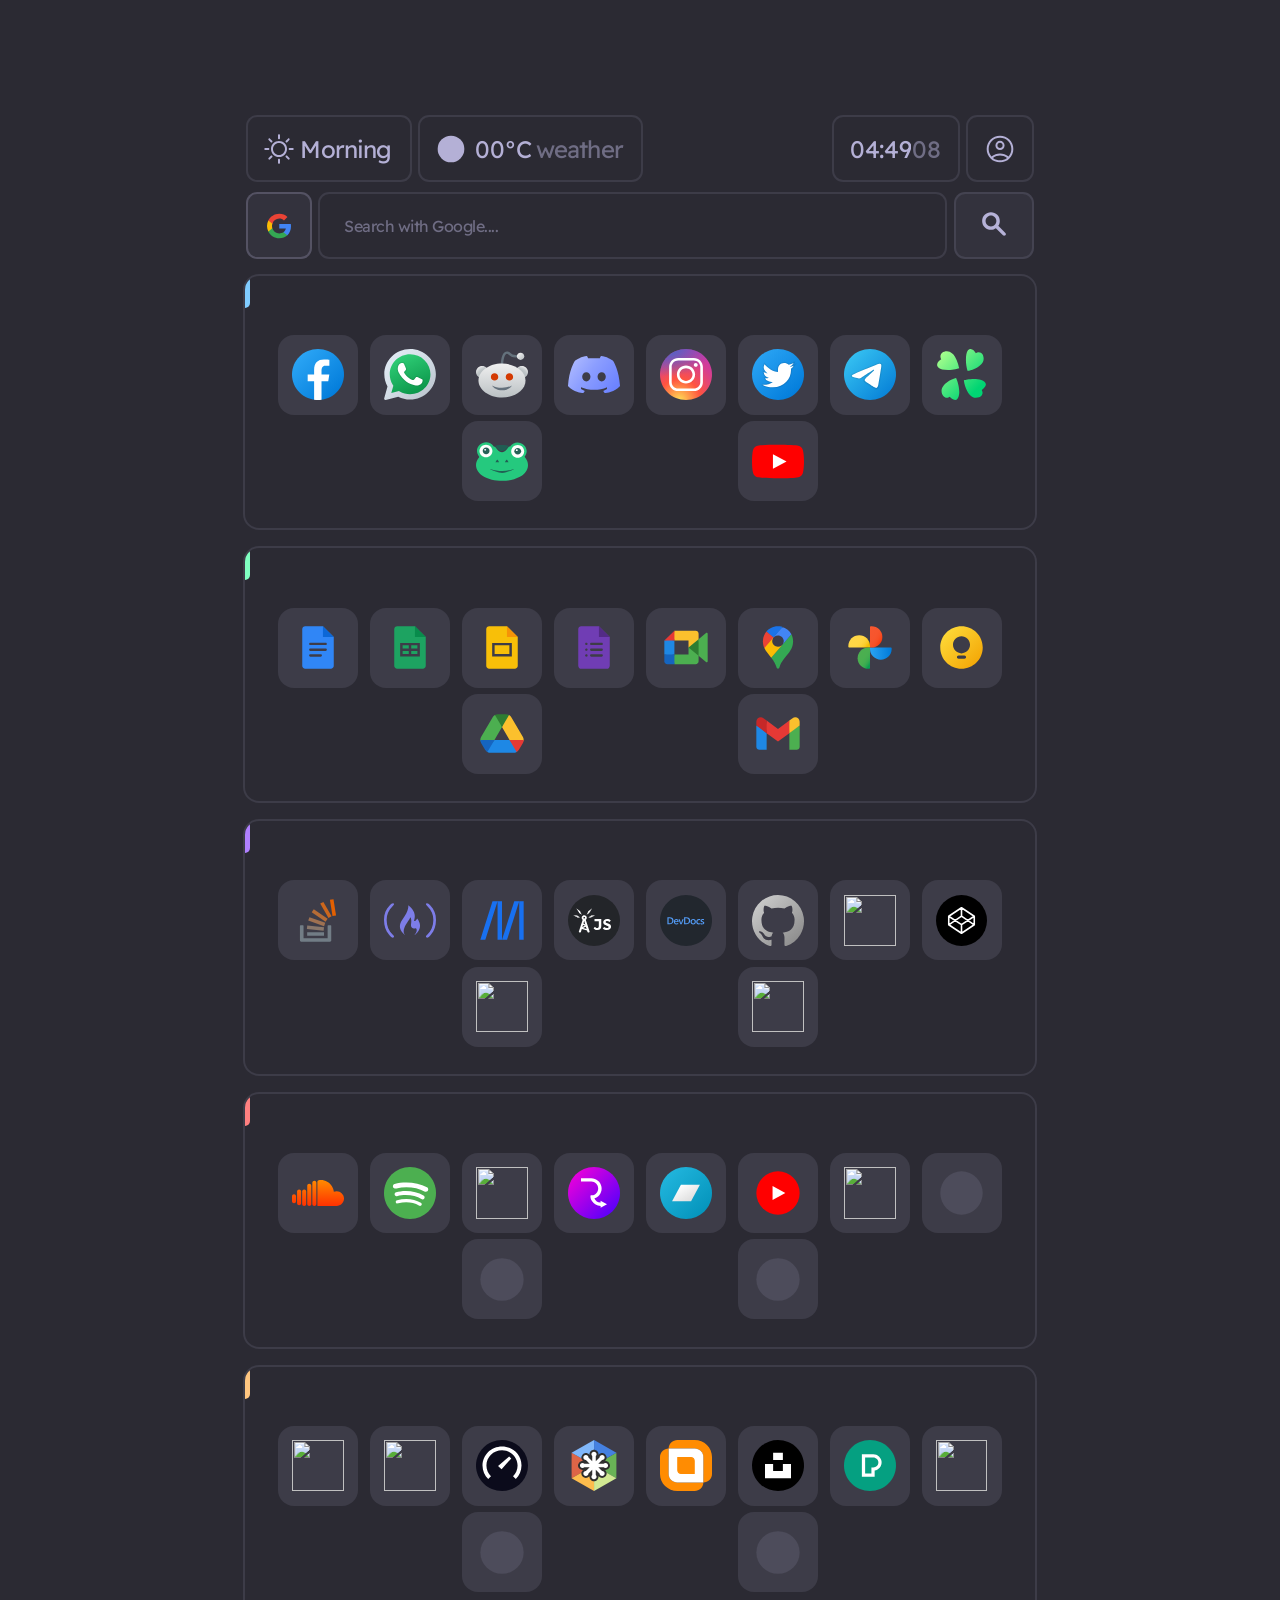
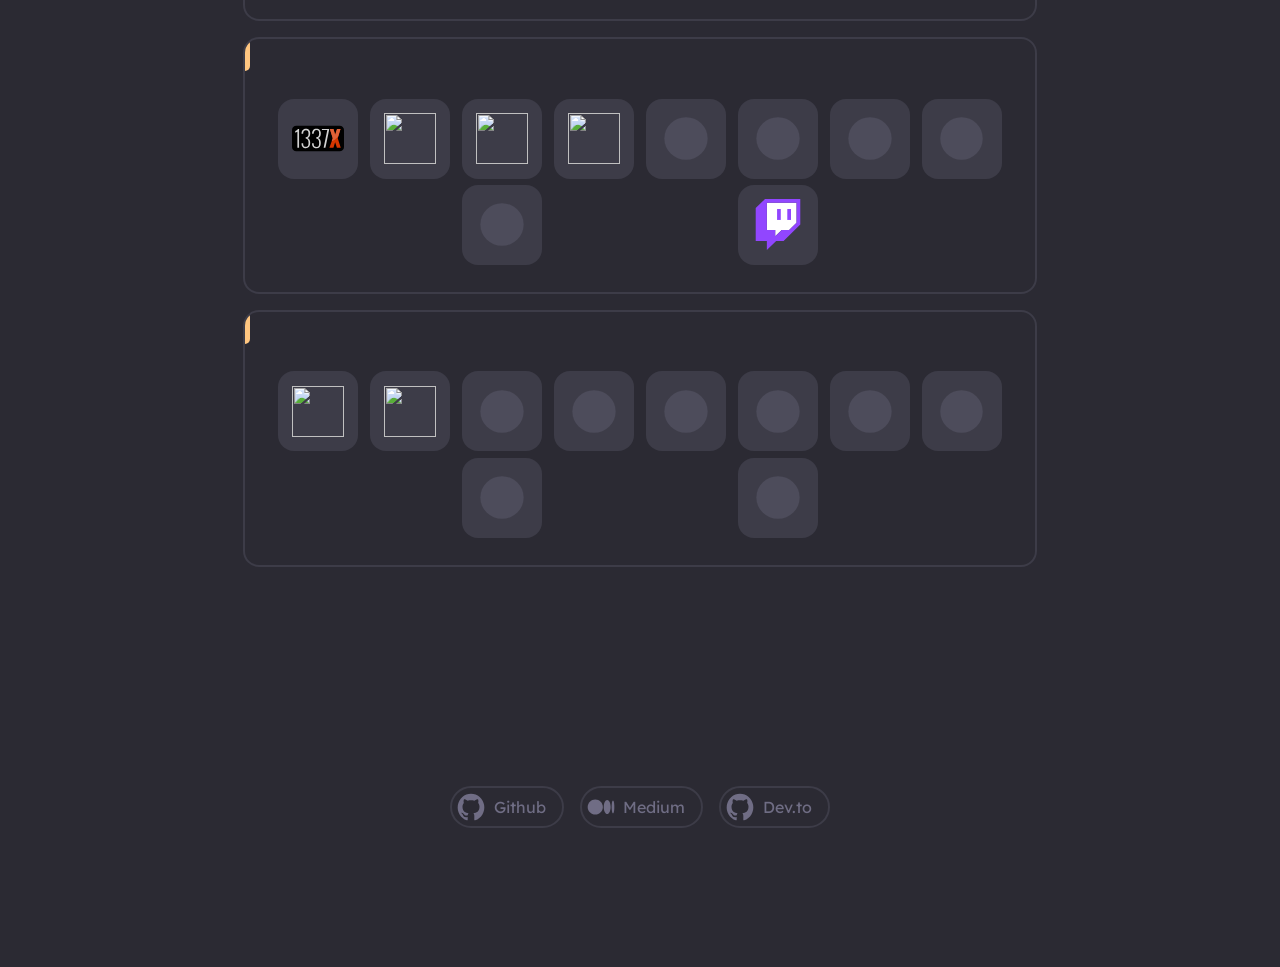
==== index.html @ 7860bdd7 "First commit" ====
<!DOCTYPE html>
<html>
<head>
    <title>New Tab</title>
    <meta charset='utf-8'>
    <meta http-equiv='X-UA-Compatible' content='IE=edge'>
    <meta name='viewport' content='width=device-width, initial-scale=1'>
    <meta name="description" content="FireCandy!">
    <meta name="author" content="content">

    <!-- <link rel="icon" href="/favicon.ico"> -->
    <!-- <link rel="apple-touch-icon" href="/apple-touch-icon.png"> -->
    <link rel="icon" href="./assets/favicon/Favicon.svg" type="image/svg+xml">
    <link rel='stylesheet' type='text/css' media='screen' href='./css/main.css'>

    <script type="text/javascript" src="./database/chips.js" defer></script>
    <script type="text/javascript" src="./database/shortcuts.js" defer></script>

    <script type="text/javascript" src="./js/main.js" defer></script>
    <script type="text/javascript" src="./js/news.js" defer></script>
    
    <style></style>

</head>
<body id="body">
    <main id="main">
        <!-- <header id="newsHeader">
            <div class="news-marquee-cont">
                <div class="hdline">Lorem ipsum dolor, sit amet consectetur adipisicing elit. Ipsam earum molestias nostrum sapiente temporibus quam incidunt assumenda odio minima voluptatem, repellendus modi hic dolor, deserunt mollitia aspernatur iste, nobis doloremque.</div>
                <div class="hdline">Faggot</div>
                <div class="hdline">Kill</div>
                <div class="hdline">Gook</div>
                <div class="hdline">Rule34</div>
            </div>
            
        </header> -->
        <!-- <header id="header">
            <div class="chip-main" id="chipMain">
                <div class="tv-logo">
                    <img src="./assets/svg/ui/YouTube_TV.svg" alt="">
                </div>
                <div class="chip-cont" id="chipCont">
                    
                </div>
                <div class="chip-nxt" id="button-nxt">
                    <img src="./assets/svg/ui/arrow_right.svg" alt="">
                </div>
            </div>
            <div class="theme">1</div>
        </header> -->

        <section class="main">
            <div class="home-cont">
                <div class="widget-cont">
                    <a class="greetings-widget">
                        <img id="greet-icon" src="">
                        <span id="greet"></span>
                    </a>
                    <a class="weather-widget" href="https://openweathermap.org/">
                        <img id="weatherIcon" src="./assets/svg/ui/default_weather.svg">
                        <span id="temp">00°C</span>
                        <span id="weather">weather</span>
                    </a>
                        <!-- <div class="wea-window">
                            <div class="wea-window-main">
                                <img id="weatherIcon" src="./assets/svg/ui/default_weather.svg">
                                <span id="temp">00°C</span>
                                <span id="weather">weather</span>
                            </div>
                        </div> -->
                        
                    <a class="clock-widget">
                        <span id="hours"></span>
                        <span id="seconds"></span>
                    </a>
                    <div id="profile" class="profile">
                        <img src="./assets/svg/ui/profile.svg" alt="">
                    </div>
                </div>
                <div class="searchbar-cont">
                    <a class="engine" href="https://www.google.com/">
                        <img src="./assets/svg/ui/Google.svg" alt="">
                    </a>
                    
                        <form id="search-form" action="https://www.google.com/search" method="get">
                            <div class="search-form-cont">
                                <input id="bar" type="text" name="q" placeholder="Search with Google....">
                            </div>
                            <button class="search-btn" type="submit">
                                <img src="./assets/svg/ui/Search.svg" alt="">
                            </button>
                        </form>
                </div>

                
                <div class="shortcuts-main" draggable="true">
                    <div class="accent blue-acc"></div>
                    
                    
                    <div class="shortcut-cont">
                        <a class="shortcut socialLink" href="" draggable="true">
                            <!-- <div class="badge"></div> -->
                            <img class="social" src="">
                        </a>
                        <!-- <span class="shortcut-tooltip">Facebook</span> -->
                            <div class="custom-menu-cont">
                                <a href="https://www.facebook.com/">
                                    New Tab
                                </a>
                                <a href="https://www.facebook.com/">
                                    New Window
                                </a>
                                <a href="https://www.facebook.com/Plo.pote">
                                    Retardposting
                                </a>
                            </div>
                        <a class="shortcut socialLink" href="" draggable="true">
                            <img class="social" src="">
                        </a>
                        <a class="shortcut socialLink" href="" draggable="true">
                            <img class="social" src="">
                        </a>
                        <a class="shortcut socialLink" href="" draggable="true">
                            <img class="social" src="">
                        </a>
                        <a class="shortcut socialLink" href="" draggable="true">
                            <img class="social" src="">
                        </a>
                        <a class="shortcut socialLink" href="" draggable="true">
                            <img class="social" src="">
                        </a>
                        <a class="shortcut socialLink" href="" draggable="true">
                            <img class="social" src="">
                        </a>
                        <a class="shortcut socialLink" href="" draggable="true">
                            <img class="social" src="">
                        </a>
                        <a class="shortcut socialLink" href="" draggable="true">
                            <img class="social" src="">
                        </a>
                        <a class="shortcut socialLink" href="" draggable="true">
                            <!-- <div class="badge"></div> -->
                            <img class="social" src="">
                        </a>
                    </div>
                </div>

                <div class="shortcuts-main" draggable="true">
                    <div class="accent green-acc"></div>
                    <div class="shortcut-cont">
                        <a class="shortcut googleLink" href="">
                            <img class="google" src="">
                        </a>
                        <a class="shortcut googleLink" href="">
                            <img class="google" src="">
                        </a>
                        <a class="shortcut googleLink" href="">
                            <img class="google" src="">
                        </a>
                        <a class="shortcut googleLink" href="">
                            <img class="google" src="">
                        </a>
                        <a class="shortcut googleLink" href="">
                            <img class="google" src="">
                        </a>
                        <a class="shortcut googleLink" href="">
                            <img class="google" src="">
                        </a>
                        <a class="shortcut googleLink" href="">
                            <img class="google" src="">
                        </a>
                        <a class="shortcut googleLink" href="">
                            <img class="google" src="">
                        </a>
                        <a class="shortcut googleLink" href="">
                            <img class="google" src="">
                        </a>
                        <a class="shortcut googleLink" href="">
                            <img class="google" src="">
                        </a>
                    </div>
                </div>

                <div class="shortcuts-main" draggable="true">
                    <div class="accent purple-acc"></div>
                    <div class="shortcut-cont">
                        <a class="shortcut codeLink" href="">
                            <img class="code" src="">
                        </a>
                        <a class="shortcut codeLink" href="">
                            <img class="code" src="">
                        </a>
                        <a class="shortcut codeLink" href="">
                            <img class="code" src="">
                        </a>
                        <a class="shortcut codeLink" href="">
                            <img class="code" src="">
                        </a>
                        <a class="shortcut codeLink" href="">
                            <img class="code" src="">
                        </a>
                        <a class="shortcut codeLink" href="">
                            <img class="code" src="">
                        </a>
                        <a class="shortcut codeLink" href="">
                            <img class="code" src="">
                        </a>
                        <a class="shortcut codeLink" href="">
                            <img class="code" src="">
                        </a>
                        <a class="shortcut codeLink" href="">
                            <img class="code" src="">
                        </a>
                        <a class="shortcut codeLink" href="">
                            <img class="code" src="">
                        </a>
                    </div>
                </div>

                <div class="shortcuts-main" draggable="true">
                    <div class="accent red-acc"></div>
                    <div class="shortcut-cont">
                        <a class="shortcut musicLink" href="">
                            <img class="music" src="">
                        </a>
                        <a class="shortcut musicLink" href="">
                            <img class="music" src="">
                        </a>
                        <a class="shortcut musicLink" href="">
                            <img class="music" src="">
                        </a>
                        <a class="shortcut musicLink" href="">
                            <img class="music" src="">
                        </a>
                        <a class="shortcut musicLink" href="">
                            <img class="music" src="">
                        </a>
                        <a class="shortcut musicLink" href="">
                            <img class="music" src="">
                        </a>
                        <a class="shortcut musicLink" href="">
                            <img class="music" src="">
                        </a>
                        <a class="shortcut musicLink" href="">
                            <img class="music" src="">
                        </a>
                        <a class="shortcut musicLink" href="">
                            <img class="music" src="">
                        </a>
                        <a class="shortcut musicLink" href="">
                            <img class="music" src="">
                        </a>
                    </div>
                </div>

                

                

                <div class="shortcuts-main" draggable="true">
                    <div class="accent orange-acc"></div>
                    <div class="shortcut-cont">
                        <a class="shortcut utilLink" href="">
                            <img class="util" src="">
                        </a>
                        <a class="shortcut utilLink" href="">
                            <img class="util" src="">
                        </a>
                        <a class="shortcut utilLink" href="">
                            <img class="util" src="">
                        </a>
                        <a class="shortcut utilLink" href="">
                            <img class="util" src="">
                        </a>
                        <a class="shortcut utilLink" href="">
                            <img class="util" src="">
                        </a>
                        <a class="shortcut utilLink" href="">
                            <img class="util" src="">
                        </a>
                        <a class="shortcut utilLink" href="">
                            <img class="util" src="">
                        </a>
                        <a class="shortcut utilLink" href="">
                            <img class="util" src="">
                        </a>
                        <a class="shortcut utilLink" href="">
                            <img class="util" src="">
                        </a>
                        <a class="shortcut utilLink" href="">
                            <img class="util" src="">
                        </a>
                    </div>
                </div>

                <div class="shortcuts-main" draggable="true">
                    <div class="accent orange-acc"></div>
                    <div class="shortcut-cont">
                        <a class="shortcut funLink" href="">
                            <img class="fun" src="">
                        </a>
                        <a class="shortcut funLink" href="">
                            <img class="fun" src="">
                        </a>
                        <a class="shortcut funLink" href="">
                            <img class="fun" src="">
                        </a>
                        <a class="shortcut funLink" href="">
                            <img class="fun" src="">
                        </a>
                        <a class="shortcut funLink" href="">
                            <img class="fun" src="">
                        </a>
                        <a class="shortcut funLink" href="">
                            <img class="fun" src="">
                        </a>
                        <a class="shortcut funLink" href="">
                            <img class="fun" src="">
                        </a>
                        <a class="shortcut funLink" href="">
                            <img class="fun" src="">
                        </a>
                        <a class="shortcut funLink" href="">
                            <img class="fun" src="">
                        </a>
                        <a class="shortcut funLink" href="">
                            <img class="fun" src="">
                        </a>
                    </div>
                </div>

                <div class="shortcuts-main" draggable="true">
                    <div class="accent orange-acc"></div>
                    <div class="shortcut-cont">
                        <a class="shortcut shopLink" href="">
                            <img class="shop" src="">
                        </a>
                        <a class="shortcut shopLink" href="">
                            <img class="shop" src="">
                        </a>
                        <a class="shortcut shopLink" href="">
                            <img class="shop" src="">
                        </a>
                        <a class="shortcut shopLink" href="">
                            <img class="shop" src="">
                        </a>
                        <a class="shortcut shopLink" href="">
                            <img class="shop" src="">
                        </a>
                        <a class="shortcut shopLink" href="">
                            <img class="shop" src="">
                        </a>
                        <a class="shortcut shopLink" href="">
                            <img class="shop" src="">
                        </a>
                        <a class="shortcut shopLink" href="">
                            <img class="shop" src="">
                        </a>
                        <a class="shortcut shopLink" href="">
                            <img class="shop" src="">
                        </a>
                        <a class="shortcut shopLink" href="">
                            <img class="shop" src="">
                        </a>
                    </div>
                </div>
            </div>
        </section>

        <footer>
            <div class="link-cont">
                <a class="links">
                    <img src="./assets/svg/ui/Github.svg">
                    Github
                </a>
                <a class="links">
                    <img src="./assets/svg/ui/Medium.svg">
                    Medium
                </a>
                <a class="links">
                    <img src="./assets/svg/ui/Github.svg">
                    Dev.to
                </a>
            </div>
            
        </footer>
    </main>
</body>
</html>
---- css/main.css ----
@font-face{
    font-family: "Readex Pro";
    src: url("/assets/fonts/ReadexPro-VariableFont_wght.ttf") format("truetype");
}
@font-face{
    font-family: "Readex Pro";
    src: url("/assets/fonts/static/ReadexPro-ExtraLight.ttf") format("truetype");
    font-weight: 200;
}
@font-face{
    font-family: "Readex Pro";
    src: url("/assets/fonts/static/ReadexPro-Light.ttf") format("truetype");
    font-weight: 300;
}
@font-face{
    font-family: "Readex Pro";
    src: url("/assets/fonts/static/ReadexPro-Regular.ttf") format("truetype");
    font-weight: 400;
}
@font-face{
    font-family: "Readex Pro";
    src: url("/assets/fonts/static/ReadexPro-Medium.ttf") format("truetype");
    font-weight: 500;
}
@font-face{
    font-family: "Readex Pro";
    src: url("/assets/fonts/static/ReadexPro-SemiBold.ttf") format("truetype");
    font-weight: 600;
}
@font-face{
    font-family: "Readex Pro";
    src: url("/assets/fonts/static/ReadexPro-Bold.ttf") format("truetype");
    font-weight: bold;
}

:root{
    /*--------vanilla-firefox-dark----------*/
    --layer-1: rgba(215, 210, 255, .8);
    --layer-2: rgba(215, 210, 255, .4);
    --layer-3: rgba(215, 210, 255, .2);
    --layer-4: rgba(215, 210, 255, .1);
    --layer-5: rgba(215, 210, 255, .05);
    --bg-main: rgb(43, 42, 51);
    --bg-darker: rgb(28, 27, 34);

    /*--------vanilla-firefox-light---------*/
    /* --layer-1: hsla(247, 5%, 25%, 0.8);
    --layer-2: hsla(247, 5%, 25%, 0.4);
    --layer-3: hsla(247, 5%, 25%, 0.2);
    --layer-4: hsla(247, 5%, 25%, 0.1);
    --layer-5: hsla(247, 5%, 25%, 0.05);
    --bg-main: rgb(201, 201, 201);
    --bg-darker: rgb(28, 27, 34); */
}

svg {
    fill: var(--layer-1);
}

html{
    scroll-behavior: smooth;
    background-color: var(--bg-main);
}

*{
    margin: 0; padding: 0;
    font-size: 1em;
    box-sizing: border-box;
    text-decoration: none;
    font-family: 'Readex Pro';
    font-weight: 400;
    font-size: 16px;
    color: var(--layer-1);
    /*FireFox*/
    scrollbar-width: none;
    /*IE10+*/
    -ms-overflow-style: -ms-autohiding-scrollbar;
}
    *::-webkit-scrollbar {
            /*Chrome, Safari, Edge*/
            display: none;
    }
img{
    width: 32px; height: 32px;
}

body{
    background-color: var(--bg-main);
}

    header{
        width: 100%; height: auto;
        display: flex;
        flex-direction: row;
        align-items: center;
        justify-content: center;
        position: fixed;
    }
        /* #header{
            display: none;
        } */
        #newsHeader{
            display: block;
            height: 4em;
            
        }
            .news-marquee-cont{
                padding: .5em;
                display: flex;
                flex-direction: row;
                align-items: center;
                overflow-x: scroll;
                overflow-y: hidden;
                white-space: nowrap;
                height: 100%;
                width: 100%;
            }      
                .hdline{
                    display: inline-block;
                    padding: .5em;
                    margin: .2em;
                    background-color: var(--layer-5);
                    border-radius: .4em;
                    font-size: 14px;
                    font-weight: 300;
                    border: 1px solid var(--layer-3);
                }      
        
        .chip-main{
            display: flex;
            flex-direction: row;
            align-items: center;
            width: 62%; height: 5em;
            border: 1px solid var(--layer-3);
            border-top: none;
            border-radius: 0 0 1em 1em;
            overflow: hidden;
            background-color: var(--bg-main);
            box-shadow: 0px 5px 10px rgba(0, 0, 0, 0.15);
            padding: .5em;
            position: relative;
        }
        
            .chip-main > *{
                margin: .5em;
            }
            .tv-logo{
                width: 2em; height: 2em;
                display: flex;
                flex-direction: column;
                align-items: center;
                justify-content: center;
                
            }
            .chip-cont{
                width: 90%; height: auto;
                display: flex;
                flex-direction: row;
                align-items: flex-start;
                overflow: hidden;
                overflow-x: auto;
                white-space: nowrap;
                -ms-overflow-style: -ms-autohiding-scrollbar;
                padding: 1em;
                padding-right: 3em;
                transition: .1s;
                border-radius: 1em;
            }
                .chip{
                    background-color: var(--layer-5);
                    border: 1px solid var(--layer-3);
                    padding: .5em;
                    padding-left: 1em;
                    padding-right: 1em;
                    border-radius: 100em;
                    margin-right: .4em;
                    font-family: 'Readex Pro';
                    font-weight: 300;
                }
                    .chip:hover{
                        background-color: var(--layer-3);
                        border: 1px solid var(--layer-2);
                    }

            .chip-nxt{
                width: 2em; height: 2em;
                padding: 1.2em;
                display: flex;
                flex-direction: column;
                align-items: center;
                justify-content: center;
                cursor: pointer;
                position: absolute;
                right: 0; margin-right: 1em;
                background-color: var(--bg-main);
                border-radius: 10em;
                box-shadow: -5px 0px 10px rgba(0, 0, 10, 0.25);
                border: 1px solid var(--layer-3);
                right: 0;
                user-select: none;
            }
    
    footer{
        background-color: var(--bg-main);
        height: 20em;
        display: flex;
        flex-direction: column;
        align-items: center;
        justify-content: center;
    }
        .link-cont{
            display: flex;
            flex-direction: row;
            align-items: center;
            justify-content: center;
        }
            .links{
                margin: .5em;
                padding: .2em;
                padding-right: 1em;
                color: var(--layer-2);
                display: flex;
                flex-direction: row;
                align-items: center;
                justify-content: center;
                border: 2px solid var(--layer-4);
                border-radius: 10em;
                cursor: pointer;
                transition: .1s;
            }
                .links:hover{
                    background-color: var(--layer-4);
                    transform: translate(0, -10%);
                }
                .links img{
                    opacity: 40%;
                    margin-right: .4em;
                }

    .main{
        padding-top: 7em;
        padding-bottom: 4em;
        display: flex;
        flex-direction: column;
        align-items: center;
        justify-content: center;
    }

        .home-cont{
            width: 62%; height: fit-content;
        }

            .widget-cont{
                width: 100%; height: fit-content;
                display: flex;
                flex-direction: row;
                align-items: center;
                flex-wrap: wrap;
            }
            .widget-cont > *{
                margin: .2em;
            }
            .widget-cont > *:hover{
                background-color: var(--layer-4);
                border: 2px solid var(--layer-3);
            }
            
                .greetings-widget{
                    height: 4.2em;
                    border-radius: .7em;
                    border: 2px solid var(--layer-4);
                    display: flex;
                    flex-direction: row;
                    align-items: center;
                    justify-content: center;
                    padding: 1em; padding-left: .8em;
                    cursor: pointer;
                    font-weight: 400;
                    user-select: none;
                    background-color: var(--bg-main);
                }
                    .greetings-widget > *{
                        margin: .1em;
                    }
                    #greet-icon{
                        margin-right: .2em;
                    }
                    #greet{
                        font-size: 24px;
                        letter-spacing: -0.035em;
                    }
                .weather-widget{
                    width: fit-content; height: 4.2em;
                    border-radius: .7em;
                    border: 2px solid var(--layer-4);
                    display: flex;
                    flex-direction: row;
                    align-items: center;
                    justify-content: center;
                    padding: 1em; padding-left: .8em;
                    cursor: pointer;
                    user-select: none;
                    background-color: var(--bg-main);
                    
                }
                    .weather-widget > *{
                        margin: .1em;
                    }
                        .weather-widget img{
                            margin-right: .4em;
                        }
                            #temp, #weather, #humidity{
                                font-size: 24px;
                                font-weight: 400;
                                letter-spacing: -0.035em;
                            }
                            #weather{
                                color: var(--layer-2);
                            }

                    /* .wea-window{
                        position: absolute;
                        background-color: var(--bg-main);
                        display: flex;
                        flex-direction: column;
                        align-items: center;
                        justify-content: center;
                        border-radius: 1em;
                    }
                        .wea-window-main{
                            display: flex;
                            flex-direction: column;
                            align-items: flex-start;
                            justify-content: center;
                            background-color: var(--layer-5);
                            border: 2px solid var(--layer-3);
                            padding: 1em;
                            border-radius: 1em;
                        } */
                .clock-widget{
                    width: 8em; height: 4.2em;
                    border-radius: .7em;
                    border: 2px solid var(--layer-4);
                    display: flex;
                    flex-direction: row;
                    align-items: center;
                    justify-content: center;
                    padding: 1em;
                    margin-left: auto;
                    cursor: pointer;
                    user-select: none;
                }
                    #hours{
                        display: flex;
                        flex-direction: column;
                        align-items: center;
                        justify-content: center;
                        width: 8em;
                        font-size: 24px;
                        font-weight: 400;
                        letter-spacing: -0.01em;
                        overflow: hidden;
                    }
                    #seconds{
                        display: flex;
                        flex-direction: column;
                        align-items: center;
                        justify-content: center;
                        width: 4em;
                        font-size: 24px;
                        font-weight: 400;
                        letter-spacing: -0.01em;
                        overflow: hidden;
                        color: var(--layer-2);
                    }
                .profile{
                    border-radius: .7em;
                    border: 2px solid var(--layer-4);
                    height: 4.2em; width: 4.2em;
                    display: flex;
                    flex-direction: column;
                    align-items: center;
                    justify-content: center;
                    cursor: pointer;
                    user-select: none;
                    position: relative;
                }
            .searchbar-cont{
                width: 100%; height: 5em;
                display: flex;
                flex-direction: row;
                align-items: center;
                justify-content: left;
            }
                .searchbar-cont > *{
                    margin: .2em;
                }
                .engine{    
                    width: 4.5em; height: 4.2em;
                    border-radius: .7em;
                    border: 2px solid var(--layer-3);
                    display: flex;
                    flex-direction: column;
                    align-items: center;
                    justify-content: center;
                    background-color: var(--layer-5);
                    cursor: pointer;
                }
                    .engine img{
                        width: 2em;
                        height: 2em;
                    }
                
                #search-form{
                    width: 100%;
                    height: auto;
                    display: flex;
                    flex-direction: row;
                    align-items: center;
                    justify-content: center;
                    color: var(--layer-2);
                }   
                    .search-form-cont{
                        display: flex;
                        flex-direction: column;
                        align-items: flex-start;
                        justify-content: center;
                        width: auto;
                        flex-grow: 1;
                        height: 4.2em;
                        margin-right: .4em;
                    }
                        #search-form input{
                            background-color: transparent;
                            border: none; outline: none;
                            border-radius: .7em;
                            border: 2px solid var(--layer-4);
                            color: var(--layer-1);
                            text-indent: .5em;
                            display: flex;
                            width: 100%;
                            flex-grow: 1;
                            transition: .05s;
                            padding: 1em;
                            letter-spacing: -0.5px;
                        }
                            #search-form input::placeholder{
                                color: var(--layer-2);
                            }
                            #search-form input:focus{
                                border: 2px solid var(--layer-2);
                                background-color: var(--layer-4);
                            }
                            #search-form input:hover{
                                background-color: var(--layer-5);
                            }
                            #search-form input:-webkit-autofill,
                            #search-form input:-webkit-autofill:focus{
                                transition: background-color 600000s 0s, color 600000s 0s;
                            }
                            #search-form input[data-autocompleted] {
                                background-color: transparent !important;
                            }
                    .search-btn{
                        width: 5em; height: 4.2em;
                        margin-left: auto;
                        border: none; outline: none;
                        border: 2px solid var(--layer-4);
                        background-color: var(--layer-5);
                        border-radius: .7em;
                        cursor: pointer;
                        transition: .1s ease-in-out;
                    }
                        .search-btn:hover{
                            border: 2px solid var(--layer-2);
                            background-color: var(--layer-3);
                        }
                        .search-btn:focus{
                            border: 2px solid #80ccff;
                            background-color: hsla(204, 100%, 75%, 0.2);
                        }
                        .search-btn:active{
                            transform: translate(0, 5%);
                        }
   
                

                .shortcuts-main{
                    border-radius: 1em;
                    border: 2px solid var(--layer-4);
                    width: 100%; 
                    display: flex;
                    flex-direction: row;
                    align-items: center;
                    justify-content: flex-start;
                    margin-bottom: 1em;
                    margin-top: .5em;
                    overflow: hidden;
                    background-color: none;
                    flex-wrap: wrap;
                    
                }
                    .shortcuts-main:hover{
                        border: 2px solid var(--layer-3);
                    }
                        
                        .accent-cont{
                            display: flex;
                            flex-direction: column;
                            align-items: center;
                            justify-content: center;
                        }
                        .accent{
                            height: 2em; width: .3em;
                            border-radius:  0 1em 1em 0;
                        }
                            .blue-acc{
                                background-color: #80ccff;
                            }
                            .purple-acc{
                                background-color: #b080ff;
                            }
                            .green-acc{
                                background-color: #80ffc1;
                            }
                            .red-acc{
                                background-color: #ff8080;
                            }
                            .orange-acc{
                                background-color: #ffc680;
                            }
                    .shortcut-cont{ 
                        display: flex;
                        flex-direction: row;
                        align-items: center;
                        justify-content: space-evenly;
                        padding: 1.5em;
                        flex: auto;
                        flex-wrap: wrap;
                    }

                        .shortcut{
                            background-color: var(--layer-4);
                            border-radius: 1em;
                            border: 2px solid transparent;
                            width: 5em; height: 5em;
                            display: flex;
                            flex-direction: column;
                            align-items: center;
                            justify-content: center;
                            margin: .2em;
                            transition: .1s ease-in-out;
                            position: relative;
                        }
                            .badge{
                                display: block;
                                position: absolute;
                                top: 0; right: 0;
                                transform: translate(40%, -40%);
                                display: flex;
                                align-items: center;
                                justify-content: center;
                                width: fit-content; min-width: 1.5em; height: 1.5em;
                                padding-left: .5em; padding-right: .5em;
                                z-index: 12;
                                letter-spacing: -0.03em;
                                background-color: #ff8080;
                                border-radius: 10em;
                                color: var(--bg-main);
                                font-size: .8em;
                                font-weight: 600;
                            }
                            .shortcut.dragging{
                                opacity: 0;
                            }
                            
                            .shortcut:hover{
                                border: 2px solid var(--layer-2);
                                background-color: var(--layer-3);
                                transform: translate(0, -5%);
                                box-shadow: 0px 5px 10px rgba(0, 0, 0, 0.15);
                            }
                            .shortcut:active{
                                transform: translate(0, -1%);
                            }
                            .shortcut img{
                                height: 3.2em; width: 3.2em;
                            }
                            .shortcut:focus{
                                border: 2px solid #80ccff;
                                background-color: hsla(204, 100%, 75%, 0.2);
                            }
                            .shortcut-tooltip{
                                background-color: #34333d;
                                padding: 1em;
                                font-size: .8em;
                                border-radius: .8em;
                                border: 1px solid var(--layer-3);
                                color: var(--layer-2);
                                position: relative;
                            }

                            .custom-menu-cont{
                                display: flex;
                                flex-direction: column;
                                justify-content: center;
                                background-color: #34333d;
                                border: 2px solid var(--layer-3);
                                box-shadow: 0px .5em 1em 0px rgba(0, 0, 0, 0.3);
                                width: 10em;
                                padding: .5em;
                                border-radius: 1em;
                                overflow: hidden;
                                position: absolute;
                                display: none;
                            }
                                .custom-menu-cont a{
                                    padding: 1em;
                                    font-size: .8em;
                                    color: var(--layer-2);
                                    border-radius: .5em;
                                }
                                .custom-menu-cont a:hover{
                                    background-color: #454351;
                                    color: var(--layer-1);
                                }
                                .custom-menu-cont img{
                                    width: 1em; height: 1em;
                                }
    @media only screen and (max-width: 1000px){
        .chip-main{ width: 90%; }
        .home-cont{ width: 90%; }
        #greet{ display: none; }
        #greet-icon{ margin-right: 0em; }
        #weather{ display: none; }
        .clock-widget{ margin-left: .15em; }
        .profile{ margin-left: auto; }
        .accent-cont { display: none; }
        .accent{ display: none; }
        .shortcut-cont{ justify-content: space-evenly; }
        .shortcut{ margin: .5em; }
    }
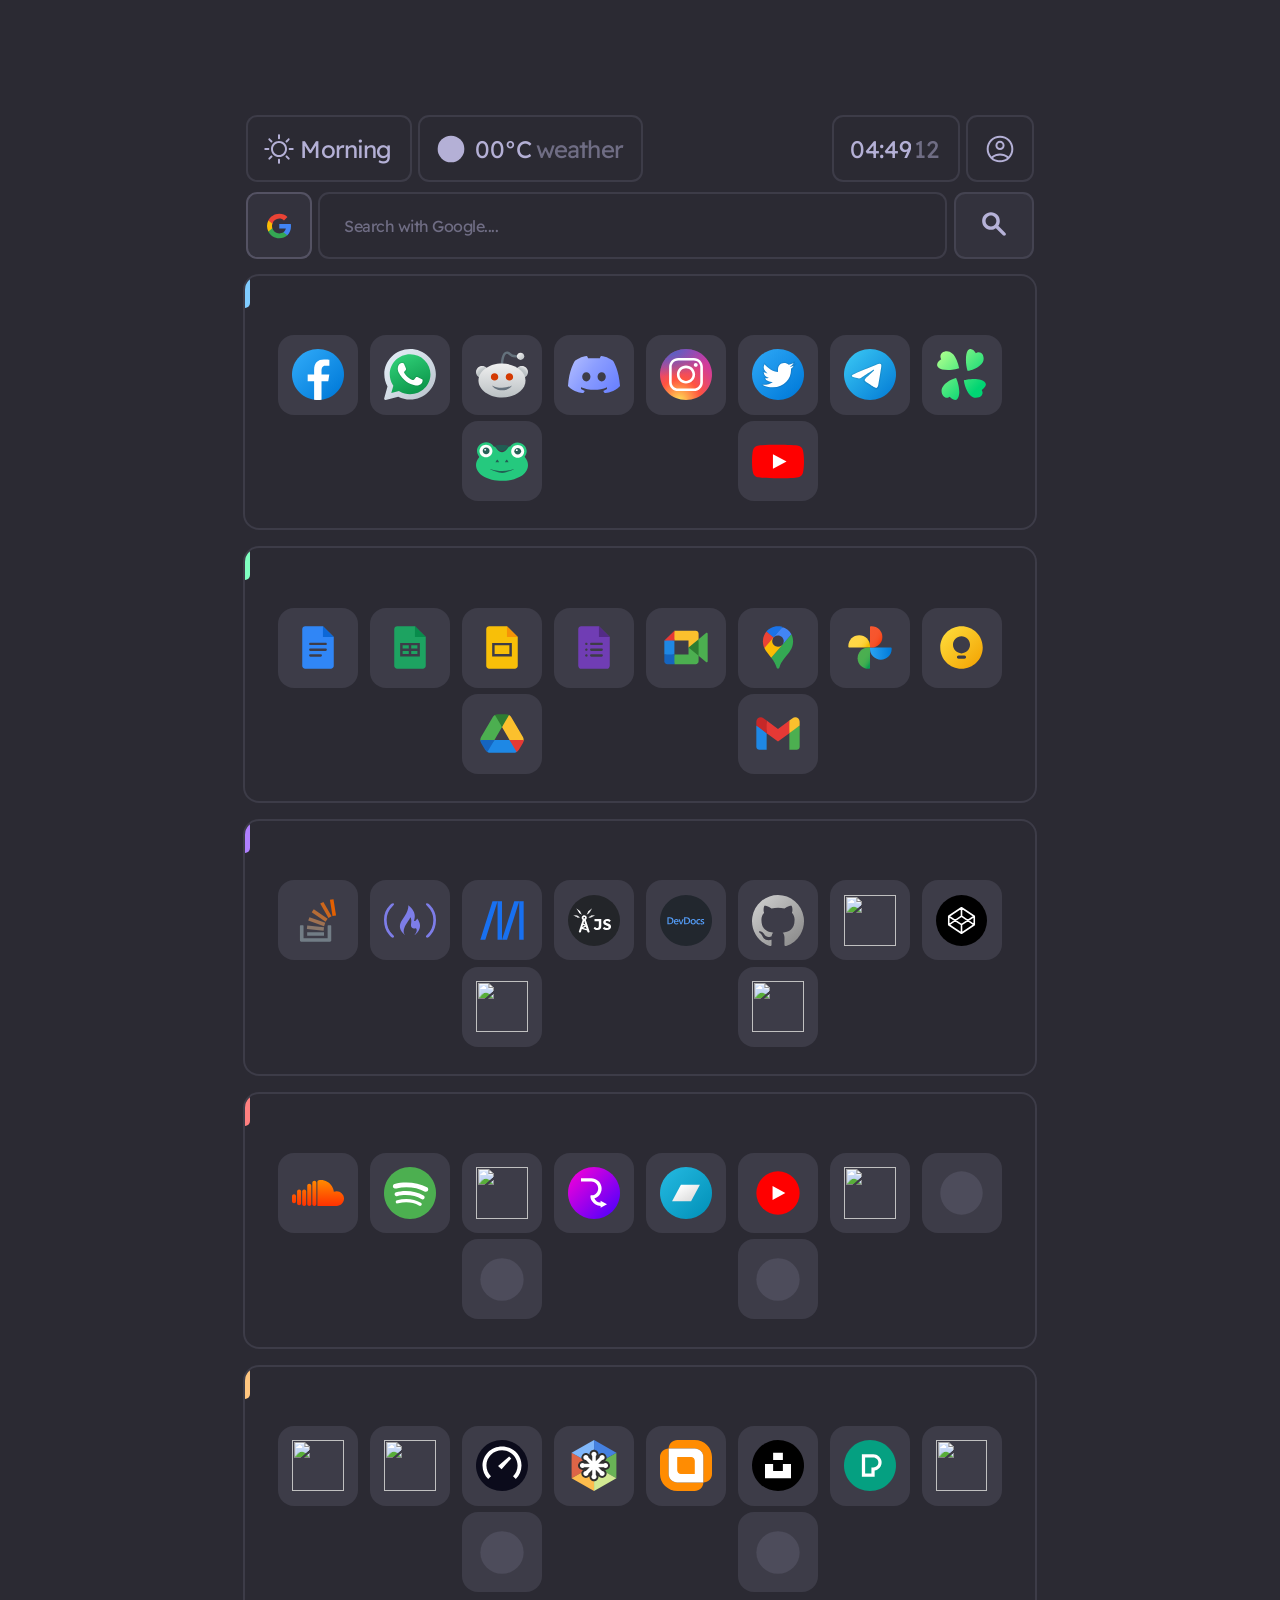
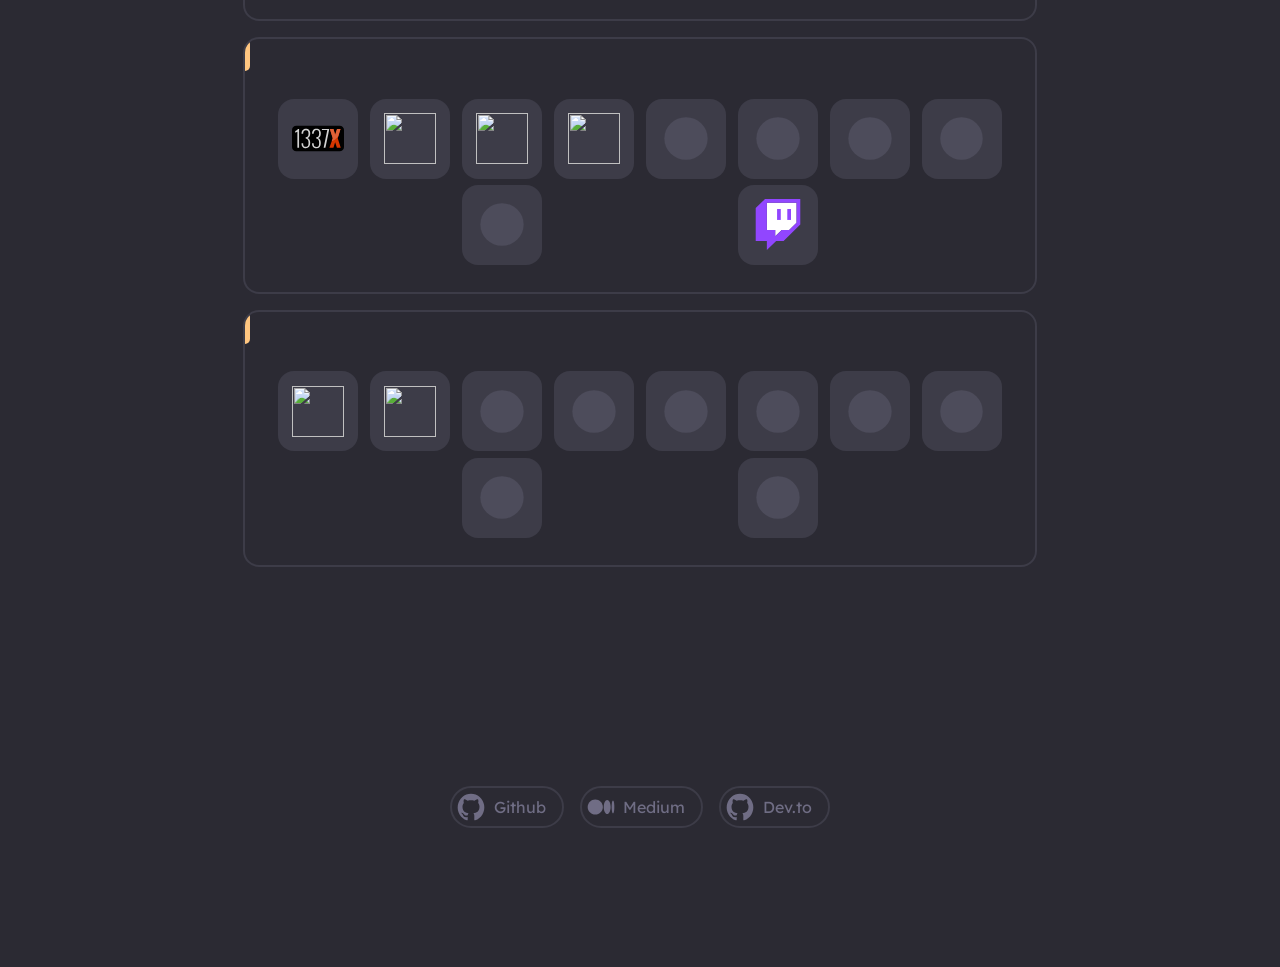
==== commit b52f4d54: "Added Profile modal for quickly copying personal data" ====
--- a/index.html
+++ b/index.html
@@ -24,6 +24,31 @@
 </head>
 <body id="body">
     <main id="main">
+        <div class="modal-bg" id="modal">
+            <div class="modal-cont">
+                <div class="profile-header-cont">
+                    <div class="profile-header">Profile</div>
+                    <div class="profile-control-cont">
+                        <div class="profile-close-btn" id="profile-close">
+                            <img src="./assets/svg/ui/close.svg" alt="">
+                        </div>
+                    </div>
+                </div>
+                <fieldset>
+                    <input type="text" placeholder="First Name" value="Aniket">
+                    <input type="text" placeholder="Last Name" value="Chanda">
+                </fieldset>
+                <fieldset>
+                    <input type="text" placeholder="Age" value="22">
+                    <input type="text" placeholder="Birthday" value="11-01-2000">
+                </fieldset>
+                <fieldset>
+                    <input type="text" placeholder="Email" value="aniketchandawork@gmail.com">
+                    <input type="text" placeholder="Phone" value="+916909040583">
+                </fieldset>
+                
+            </div>
+        </div>
         <!-- <header id="newsHeader">
             <div class="news-marquee-cont">
                 <div class="hdline">Lorem ipsum dolor, sit amet consectetur adipisicing elit. Ipsam earum molestias nostrum sapiente temporibus quam incidunt assumenda odio minima voluptatem, repellendus modi hic dolor, deserunt mollitia aspernatur iste, nobis doloremque.</div>
@@ -73,7 +98,7 @@
                         <span id="hours"></span>
                         <span id="seconds"></span>
                     </a>
-                    <div id="profile" class="profile">
+                    <div id="profileBtn" class="profile">
                         <img src="./assets/svg/ui/profile.svg" alt="">
                     </div>
                 </div>
--- a/css/main.css
+++ b/css/main.css
@@ -549,6 +549,7 @@
                             align-items: center;
                             justify-content: center;
                             margin: .2em;
+                            z-index: 1;
                             transition: .1s ease-in-out;
                             position: relative;
                         }
@@ -627,7 +628,87 @@
                                 .custom-menu-cont img{
                                     width: 1em; height: 1em;
                                 }
+
+.profile-header-cont{
+    display: flex;
+    flex-direction: row;
+    align-items: center;
+    width: 100%;
+    /* background-color: red; */
+    border-bottom: 1px solid var(--layer-3);
+    padding-bottom: .5em; margin-bottom: .5em;
+}
+    .profile-header{
+        font-size: 24px;
+    }
+    .profile-control-cont{
+        margin-left: auto;
+    }
+        .profile-close-btn{
+            display: flex;
+            flex-direction: column;
+            align-items: center;
+            justify-content: center;
+            cursor: pointer;
+            background-color: var(--layer-4);
+            border-radius: 10em;
+            padding: 1em;
+            width: 2em; height: 2em;
+            transition: .1s ease-in-out;
+        }
+        .profile-close-btn img{
+            width: 24px;
+        }
+            .profile-close-btn:hover{
+                background-color: var(--layer-2);
+            }
+.modal-bg{
+    width: 100%; height: 100%;
+    display: flex;
+    flex-direction: column;
+    align-items: center;
+    justify-content: center;
+    background-color: rgba(0, 0, 0, .6);
+    position: fixed;
+    z-index: 2;
+    display: none;
+}
+    .modal-cont{
+        display: flex;
+        flex-direction: column;
+        align-items: center;
+        
+        padding: 1em;
+        background-color: var(--bg-main);
+        border: 2px solid var(--layer-4);
+        border-radius: 1em;
+        width: 40%; height: 80%;
+    }
+    .modal-cont fieldset{
+        display: flex;
+        flex-direction: row;
+        align-items: center;
+        justify-content: center;
+        outline: none; border: none;
+        width: auto;
+        width: 100%;
+    }
+        .modal-cont input{
+            background-color: var(--bg-darker);
+            outline: none;
+            border: none;
+            padding: 1em; margin: .4em;
+            border-radius: .5em;
+            width: 100%;
+            transition: .1s ease-in-out;
+            border: 2px solid transparent;
+        }
+            .modal-cont input:hover{
+                border: 2px solid var(--layer-3);
+                background-color: var(--layer-5);
+            }
     @media only screen and (max-width: 1000px){
+        .modal-cont{ width: 90%; }
         .chip-main{ width: 90%; }
         .home-cont{ width: 90%; }
         #greet{ display: none; }
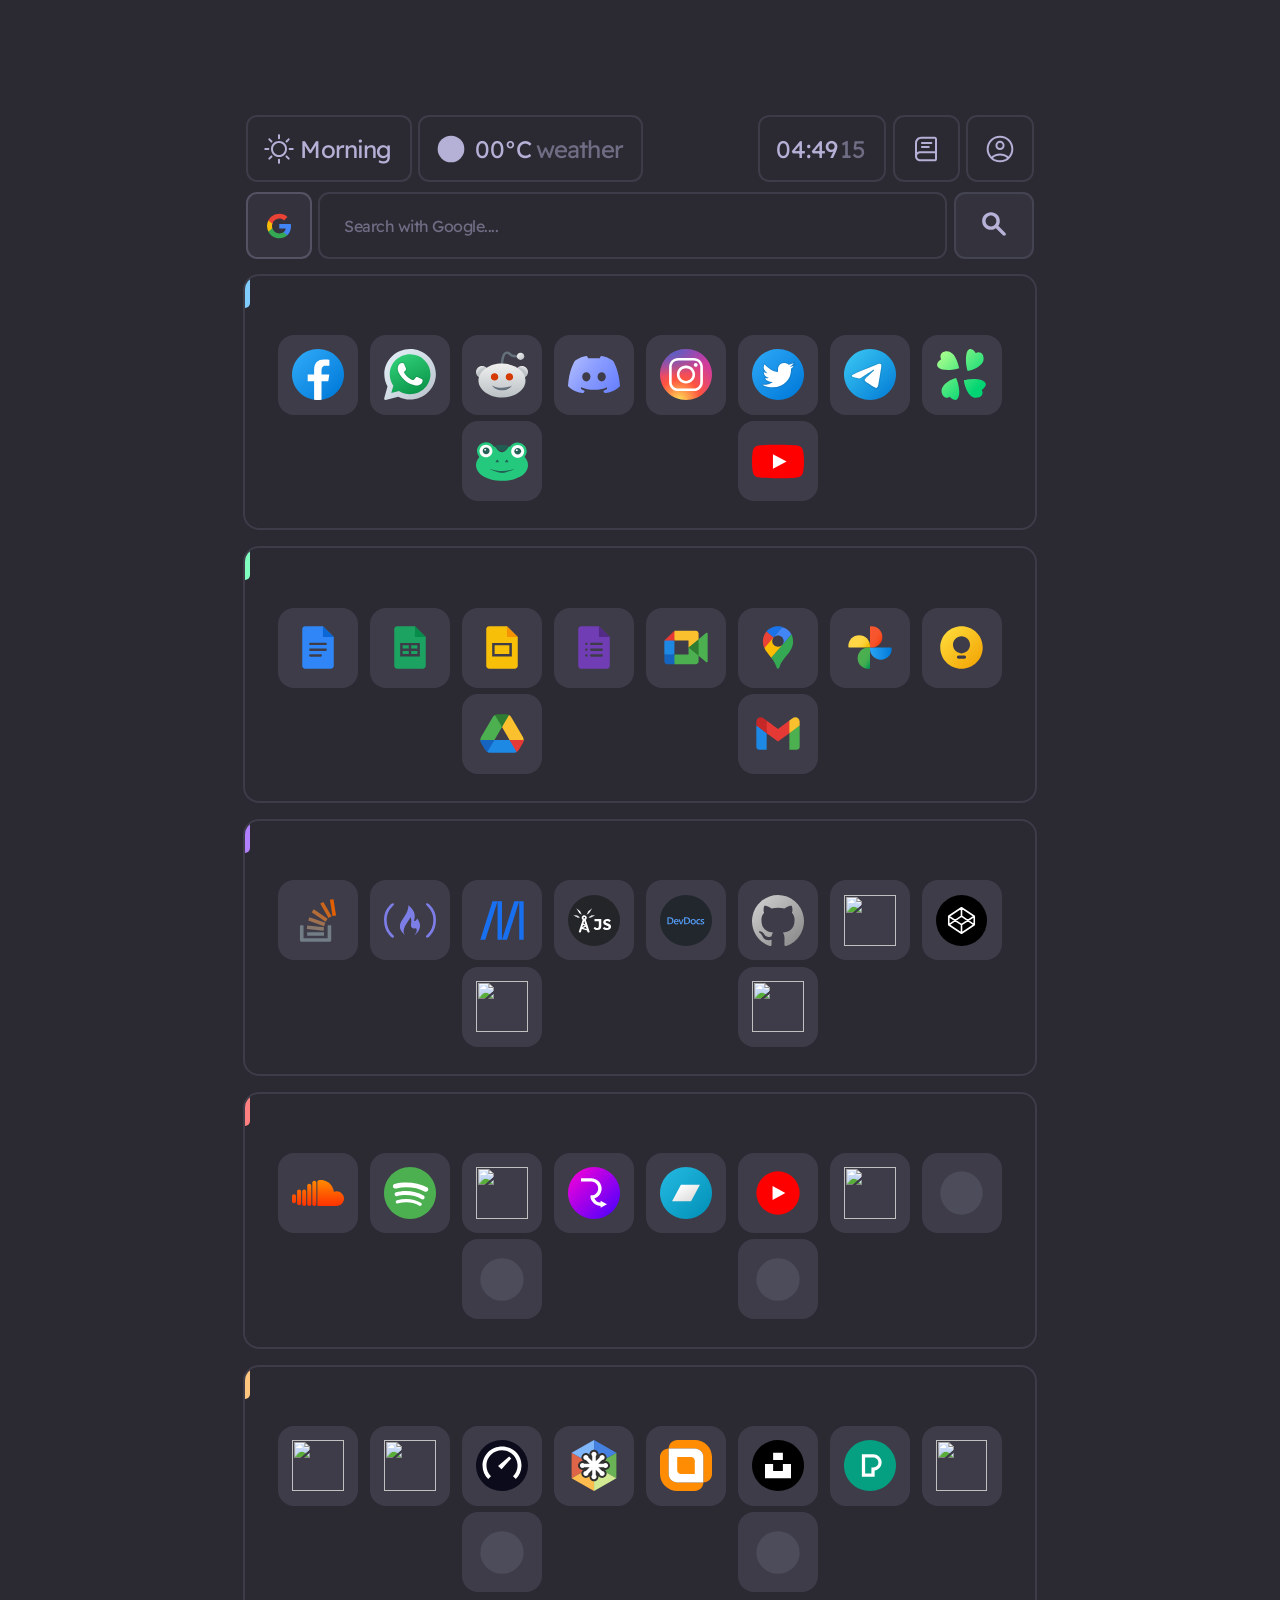
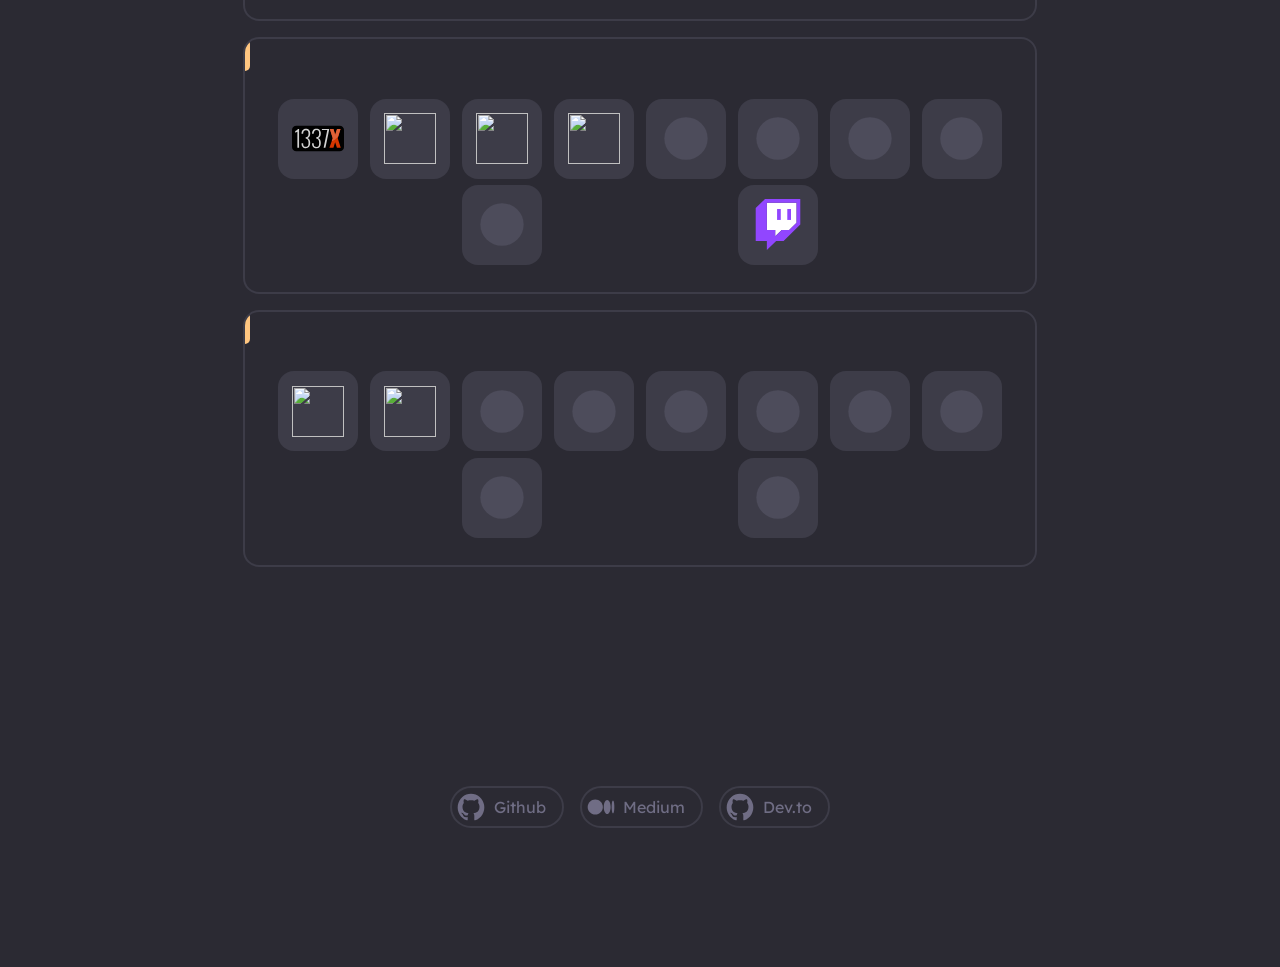
==== commit 27eaa492: "Added books for study material" ====
--- a/index.html
+++ b/index.html
@@ -98,6 +98,9 @@
                         <span id="hours"></span>
                         <span id="seconds"></span>
                     </a>
+                    <div id="booksBtn" class="profile">
+                        <img src="./assets/svg/ui/book.svg" alt="">
+                    </div>
                     <div id="profileBtn" class="profile">
                         <img src="./assets/svg/ui/profile.svg" alt="">
                     </div>
--- a/css/main.css
+++ b/css/main.css
@@ -694,7 +694,7 @@
         width: 100%;
     }
         .modal-cont input{
-            background-color: var(--bg-darker);
+            background-color: var(--layer-5);
             outline: none;
             border: none;
             padding: 1em; margin: .4em;
@@ -702,10 +702,14 @@
             width: 100%;
             transition: .1s ease-in-out;
             border: 2px solid transparent;
+            cursor: grab;
         }
             .modal-cont input:hover{
                 border: 2px solid var(--layer-3);
-                background-color: var(--layer-5);
+                background-color: var(--layer-4);
+            }
+            .modal-cont input:active{
+                background-color: var(--bg-darker);
             }
     @media only screen and (max-width: 1000px){
         .modal-cont{ width: 90%; }
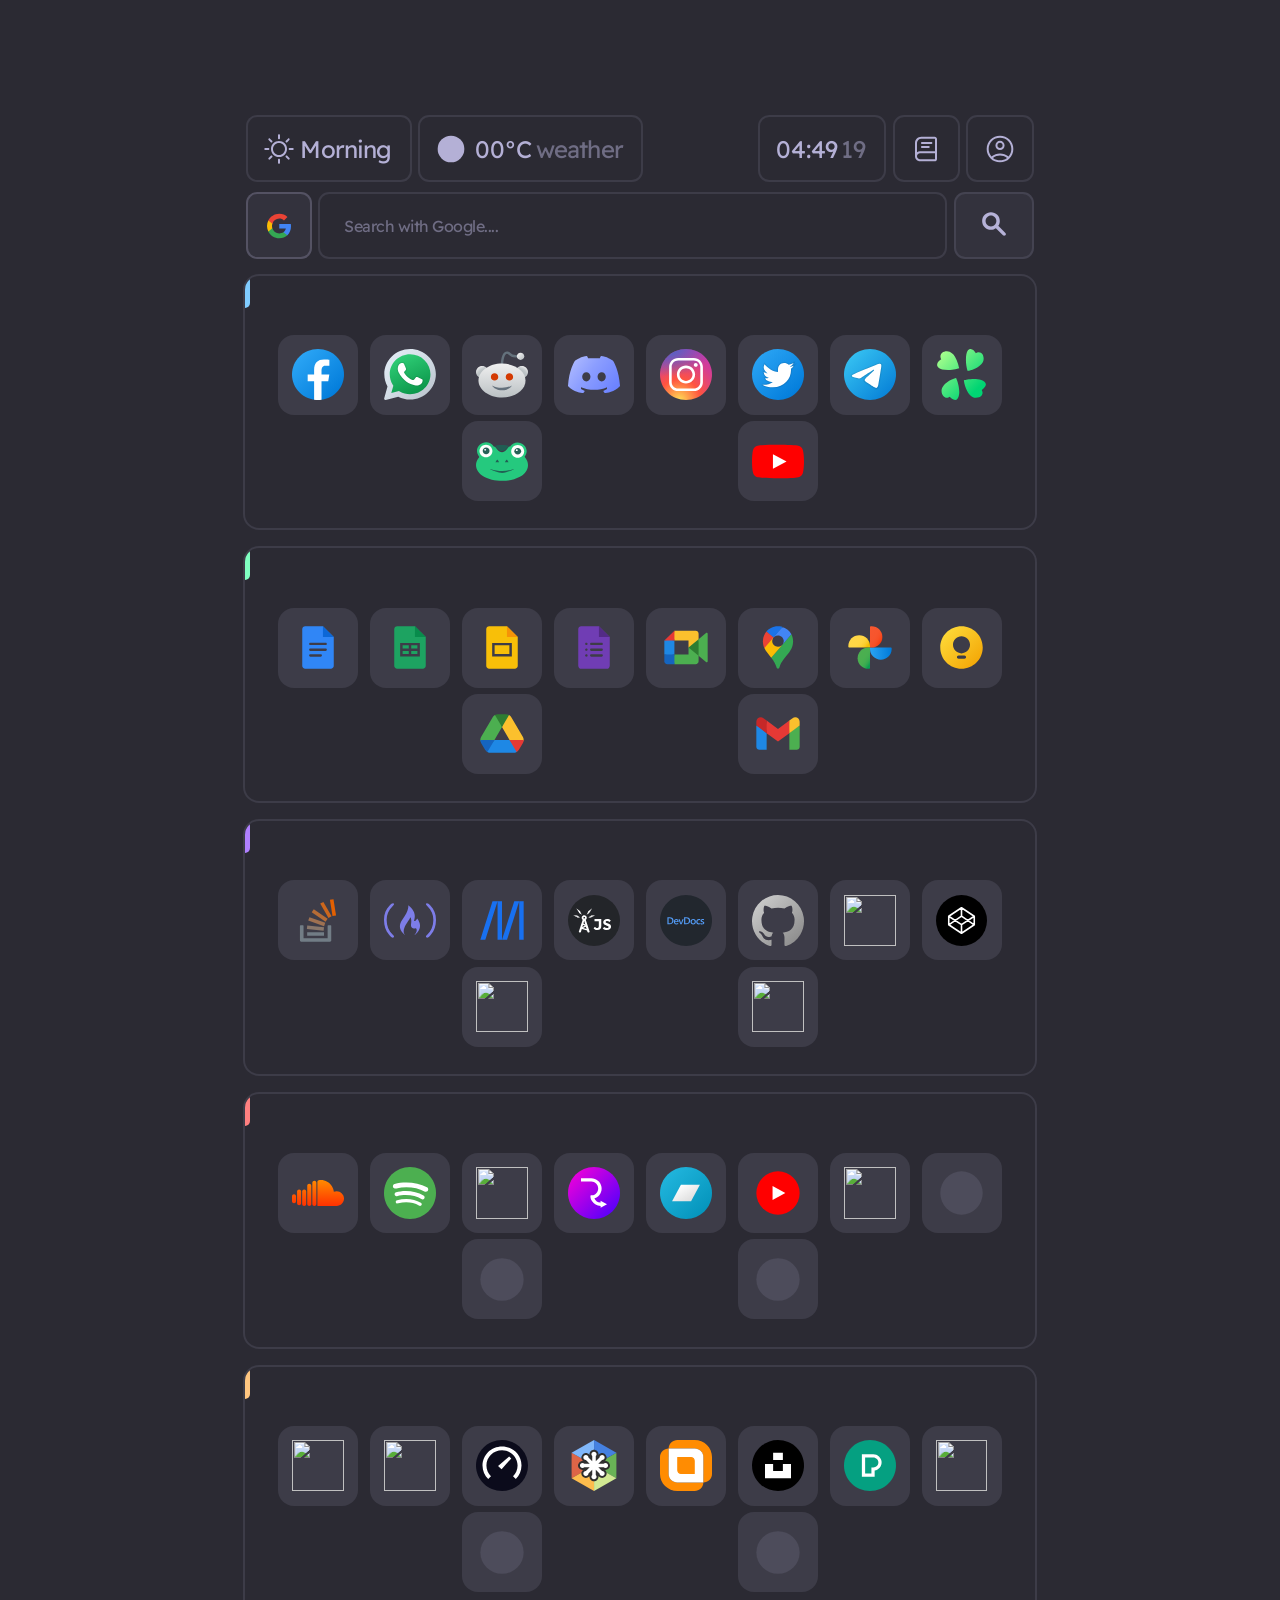
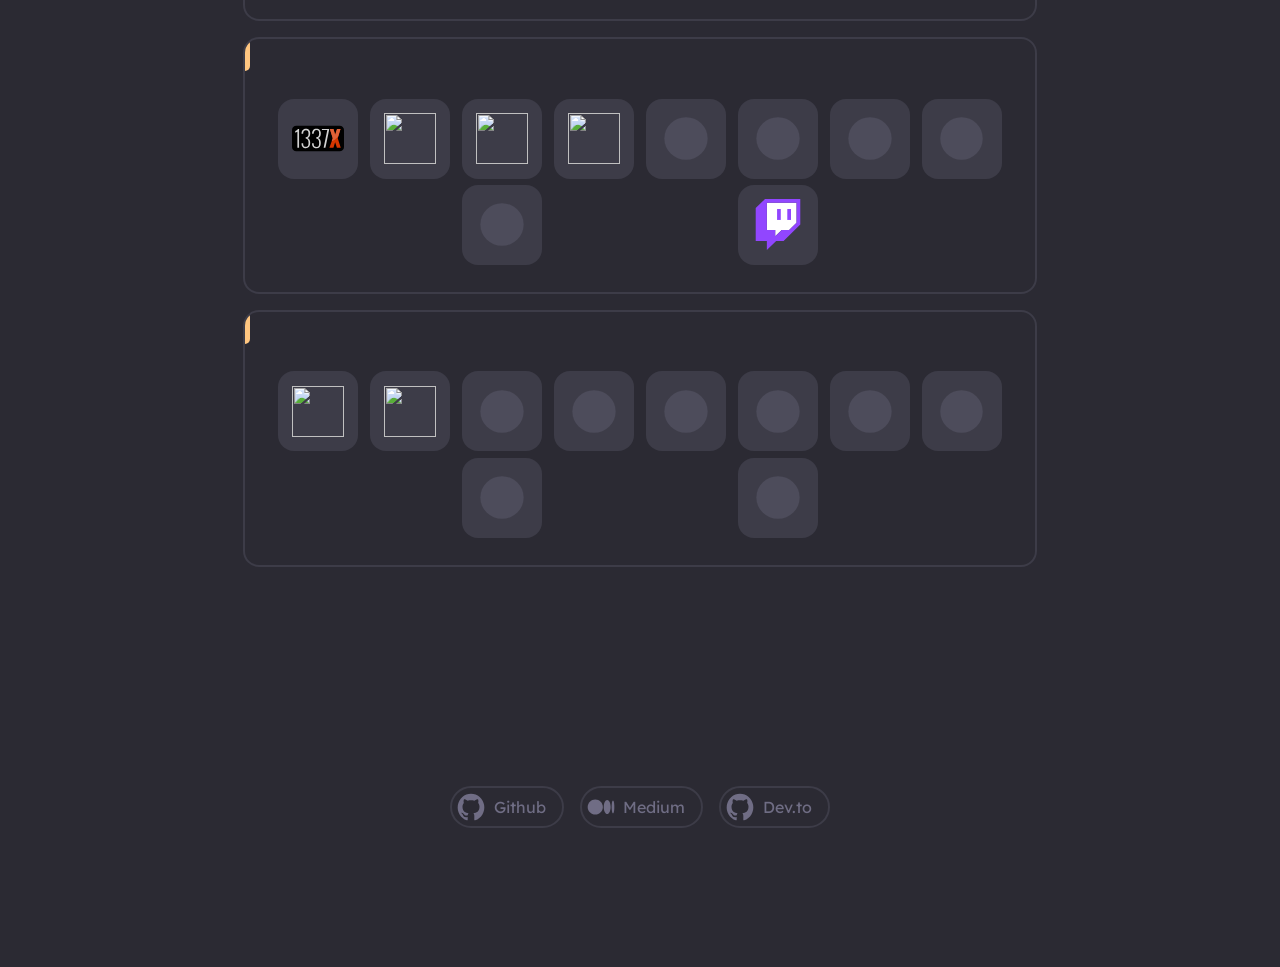
==== commit 5f66cd00: "Trying to setup/fix the books and profile popups" ====
--- a/index.html
+++ b/index.html
@@ -26,27 +26,47 @@
     <main id="main">
         <div class="modal-bg" id="modal">
             <div class="modal-cont">
-                <div class="profile-header-cont">
-                    <div class="profile-header">Profile</div>
-                    <div class="profile-control-cont">
-                        <div class="profile-close-btn" id="profile-close">
-                            <img src="./assets/svg/ui/close.svg" alt="">
+
+                <!-- PROFILE -->
+                <div id="profile-cont">
+                    <div class="popup-header-cont">
+                        <div class="popup-header">Profile</div>
+                        <div class="popup-control-cont">
+                            <div class="popup-close-btn" id="profileClose">
+                                <img src="./assets/svg/ui/close.svg" alt="">
+                            </div>
                         </div>
                     </div>
-                </div>
-                <fieldset>
-                    <input type="text" placeholder="First Name" value="Aniket">
-                    <input type="text" placeholder="Last Name" value="Chanda">
-                </fieldset>
-                <fieldset>
-                    <input type="text" placeholder="Age" value="22">
-                    <input type="text" placeholder="Birthday" value="11-01-2000">
-                </fieldset>
-                <fieldset>
-                    <input type="text" placeholder="Email" value="aniketchandawork@gmail.com">
-                    <input type="text" placeholder="Phone" value="+916909040583">
-                </fieldset>
+                    <div class="popup-body">
+                        <fieldset>
+                            <input type="text" placeholder="First Name" value="Aniket">
+                            <input type="text" placeholder="Last Name" value="Chanda">
+                        </fieldset>
+                        <fieldset>
+                            <input type="text" placeholder="Age" value="22">
+                            <input type="text" placeholder="Birthday" value="11-01-2000">
+                        </fieldset>
+                        <fieldset>
+                            <input type="text" placeholder="Email" value="aniketchandawork@gmail.com">
+                            <input type="text" placeholder="Phone" value="+916909040583">
+                        </fieldset>
+                    </div>
+                </div>
                 
+                <!-- BOOKS -->
+                <div id="books-cont">
+                    <div class="popup-header-cont">
+                        <div class="popup-header">Books</div>
+                        <div class="popup-control-cont">
+                            <div class="popup-close-btn">
+                                <img id="booksClose" src="./assets/svg/ui/close.svg" alt="">
+                            </div>
+                        </div>
+                    </div>
+                    <div class="popup-body">
+                        hello world
+                    </div>
+                </div>
             </div>
         </div>
         <!-- <header id="newsHeader">
@@ -98,10 +118,10 @@
                         <span id="hours"></span>
                         <span id="seconds"></span>
                     </a>
-                    <div id="booksBtn" class="profile">
+                    <div id="booksOpen" class="utility">
                         <img src="./assets/svg/ui/book.svg" alt="">
                     </div>
-                    <div id="profileBtn" class="profile">
+                    <div id="profileOpen" class="utility">
                         <img src="./assets/svg/ui/profile.svg" alt="">
                     </div>
                 </div>
--- a/css/main.css
+++ b/css/main.css
@@ -373,7 +373,7 @@
                         overflow: hidden;
                         color: var(--layer-2);
                     }
-                .profile{
+                .utility{
                     border-radius: .7em;
                     border: 2px solid var(--layer-4);
                     height: 4.2em; width: 4.2em;
@@ -628,23 +628,28 @@
                                 .custom-menu-cont img{
                                     width: 1em; height: 1em;
                                 }
-
-.profile-header-cont{
+#profile-cont, #books-cont{
+    height: 100%;
+    width: 100%;
+    display: none;
+}
+.popup-header-cont{
     display: flex;
     flex-direction: row;
     align-items: center;
     width: 100%;
     /* background-color: red; */
     border-bottom: 1px solid var(--layer-3);
-    padding-bottom: .5em; margin-bottom: .5em;
-}
-    .profile-header{
+    padding-bottom: .8em; margin-bottom: .8em;
+    padding-left: .5em;
+}
+    .popup-header{
         font-size: 24px;
     }
-    .profile-control-cont{
+    .popup-control-cont{
         margin-left: auto;
     }
-        .profile-close-btn{
+        .popup-close-btn{
             display: flex;
             flex-direction: column;
             align-items: center;
@@ -656,12 +661,45 @@
             width: 2em; height: 2em;
             transition: .1s ease-in-out;
         }
-        .profile-close-btn img{
+        .popup-close-btn img{
             width: 24px;
         }
-            .profile-close-btn:hover{
+            .popup-close-btn:hover{
                 background-color: var(--layer-2);
             }
+        .popup-body{
+            width: 100%;
+            height: 100%;
+        }
+        .popup-body fieldset{
+            display: flex;
+            flex-direction: row;
+            align-items: center;
+            justify-content: center;
+            outline: none; border: none;
+            width: 100%;
+        }
+            .popup-body input{
+                background-color: var(--layer-5);
+                outline: none;
+                border: none;
+                padding: 1em; margin: .4em;
+                border-radius: .5em;
+                width: 100%;
+                transition: .1s ease-in-out;
+                border: 2px solid transparent;
+                cursor: grab;
+            }
+                .popup-body input:hover{
+                    border: 2px solid var(--layer-3);
+                    background-color: var(--layer-4);
+                }
+                .popup-body input:active{
+                    background-color: var(--bg-darker);
+                }
+
+
+
 .modal-bg{
     width: 100%; height: 100%;
     display: flex;
@@ -684,33 +722,6 @@
         border-radius: 1em;
         width: 40%; height: 80%;
     }
-    .modal-cont fieldset{
-        display: flex;
-        flex-direction: row;
-        align-items: center;
-        justify-content: center;
-        outline: none; border: none;
-        width: auto;
-        width: 100%;
-    }
-        .modal-cont input{
-            background-color: var(--layer-5);
-            outline: none;
-            border: none;
-            padding: 1em; margin: .4em;
-            border-radius: .5em;
-            width: 100%;
-            transition: .1s ease-in-out;
-            border: 2px solid transparent;
-            cursor: grab;
-        }
-            .modal-cont input:hover{
-                border: 2px solid var(--layer-3);
-                background-color: var(--layer-4);
-            }
-            .modal-cont input:active{
-                background-color: var(--bg-darker);
-            }
     @media only screen and (max-width: 1000px){
         .modal-cont{ width: 90%; }
         .chip-main{ width: 90%; }
@@ -719,7 +730,7 @@
         #greet-icon{ margin-right: 0em; }
         #weather{ display: none; }
         .clock-widget{ margin-left: .15em; }
-        .profile{ margin-left: auto; }
+        .utility{ margin-left: auto; }
         .accent-cont { display: none; }
         .accent{ display: none; }
         .shortcut-cont{ justify-content: space-evenly; }
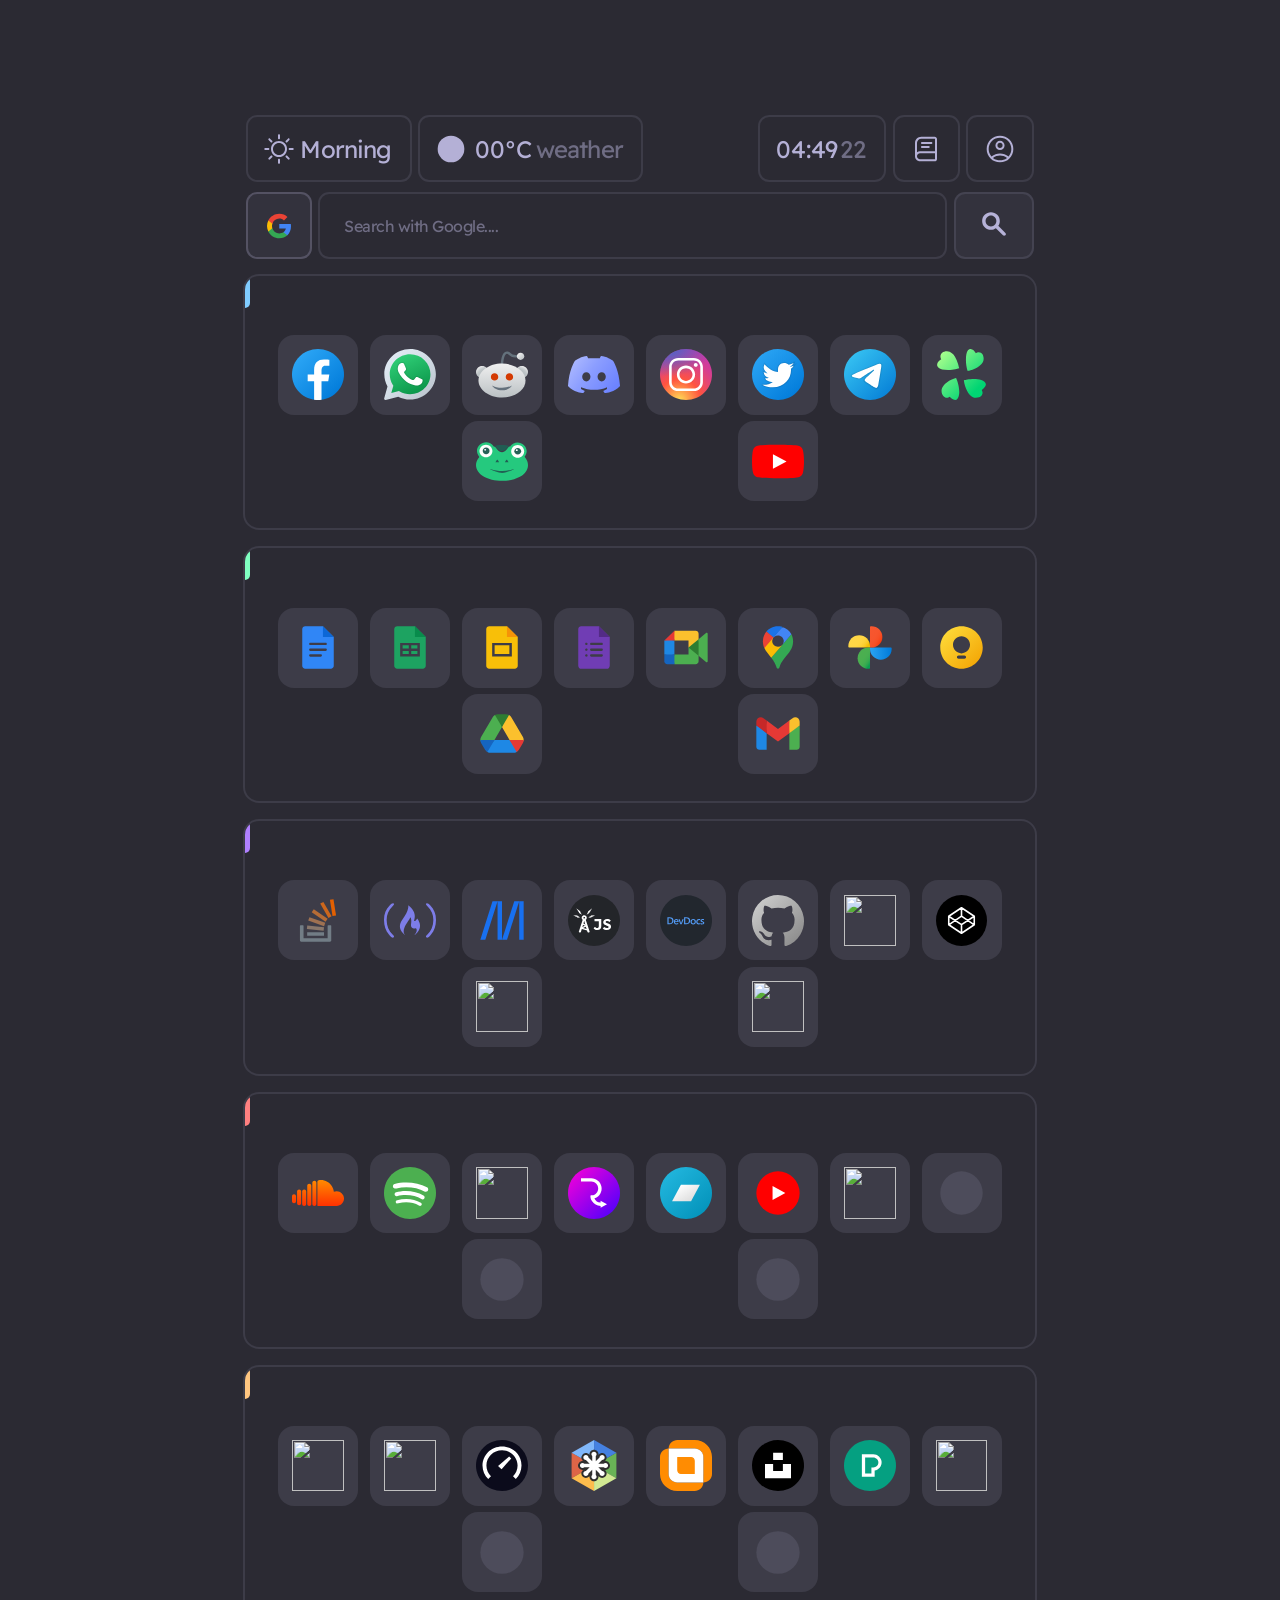
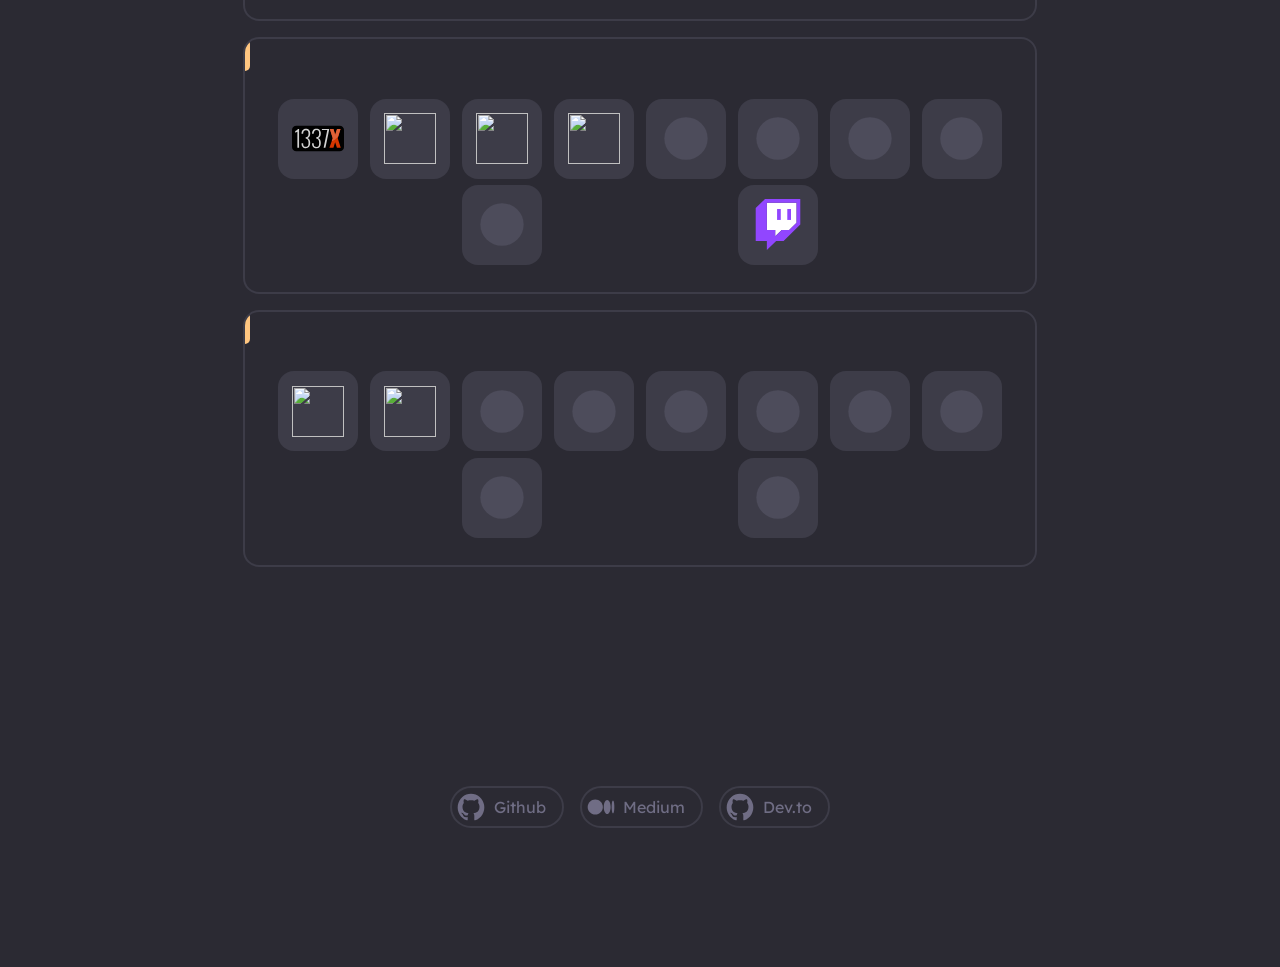
==== commit 4a1bfb69: "removed newsapi.js" ====
--- a/index.html
+++ b/index.html
@@ -17,7 +17,7 @@
     <script type="text/javascript" src="./database/shortcuts.js" defer></script>
 
     <script type="text/javascript" src="./js/main.js" defer></script>
-    <script type="text/javascript" src="./js/news.js" defer></script>
+    <!-- <script type="text/javascript" src="./js/news.js" defer></script> -->
     
     <style></style>
 
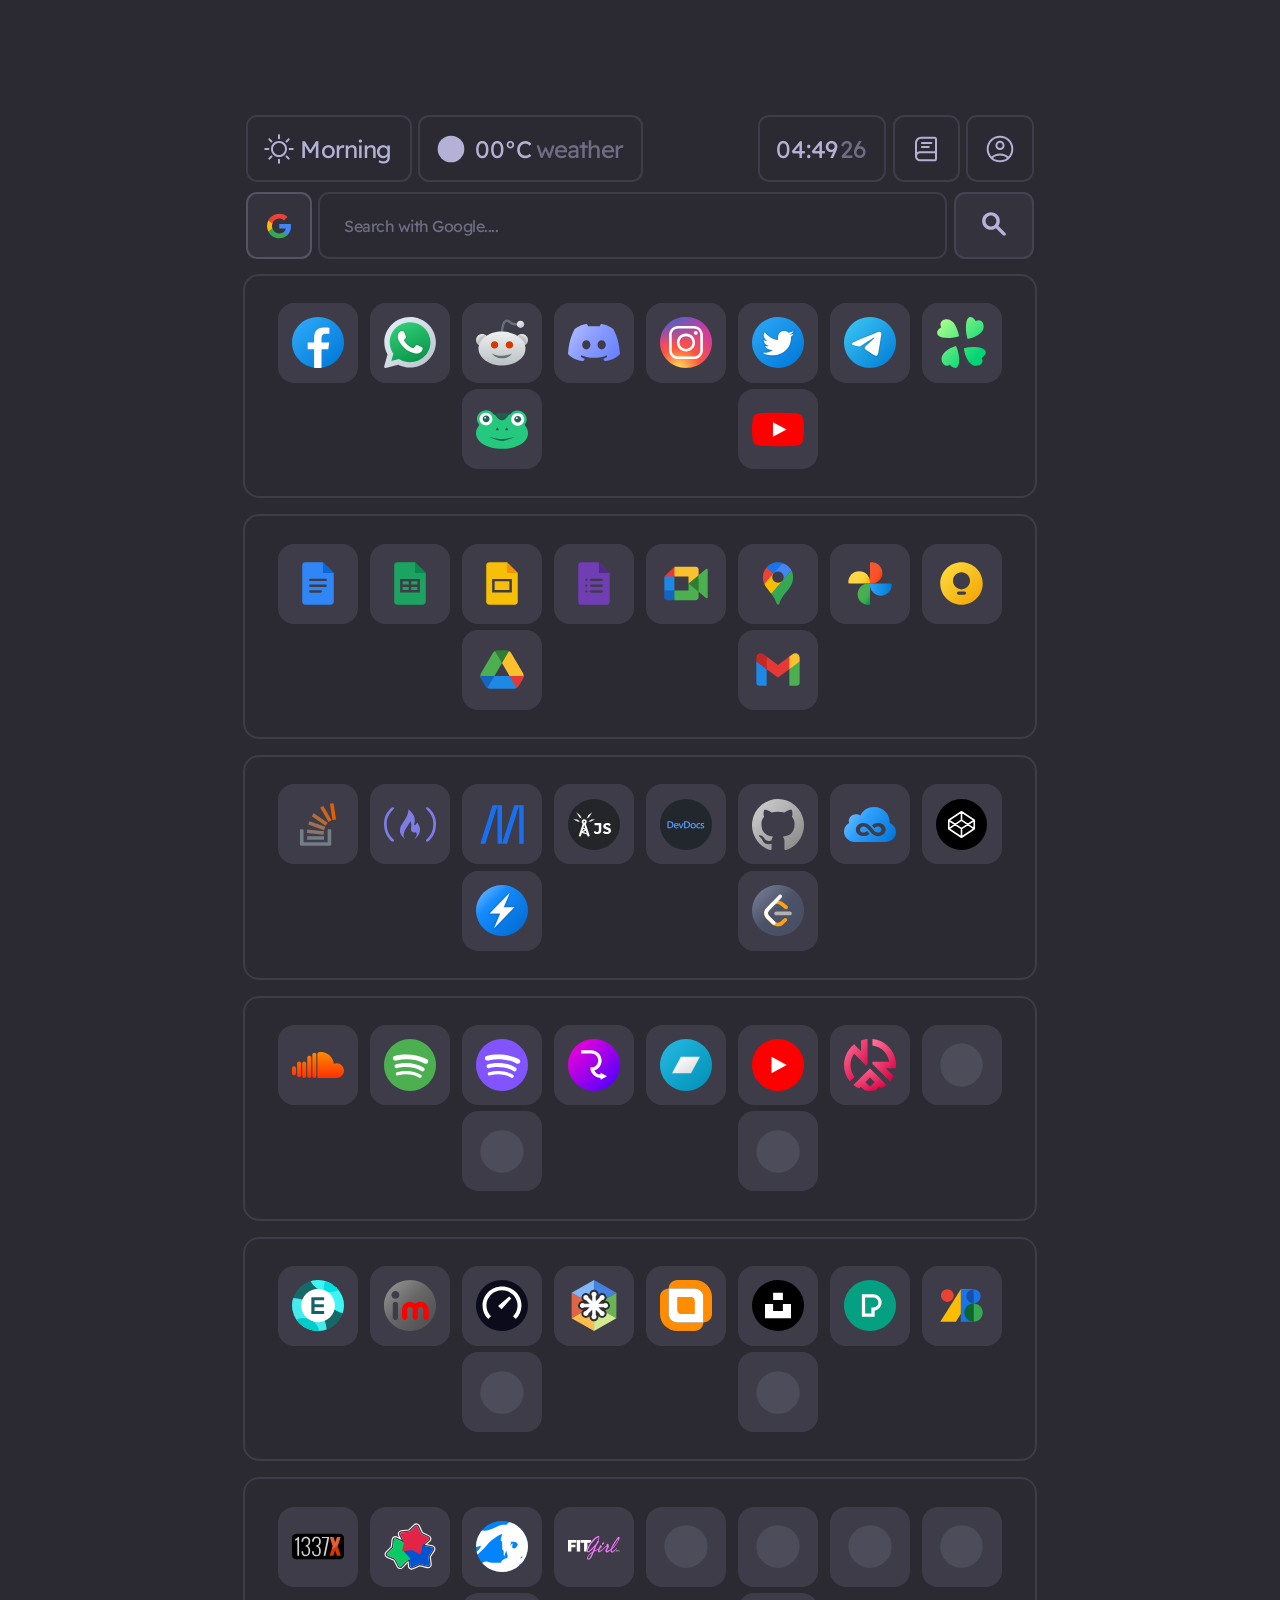
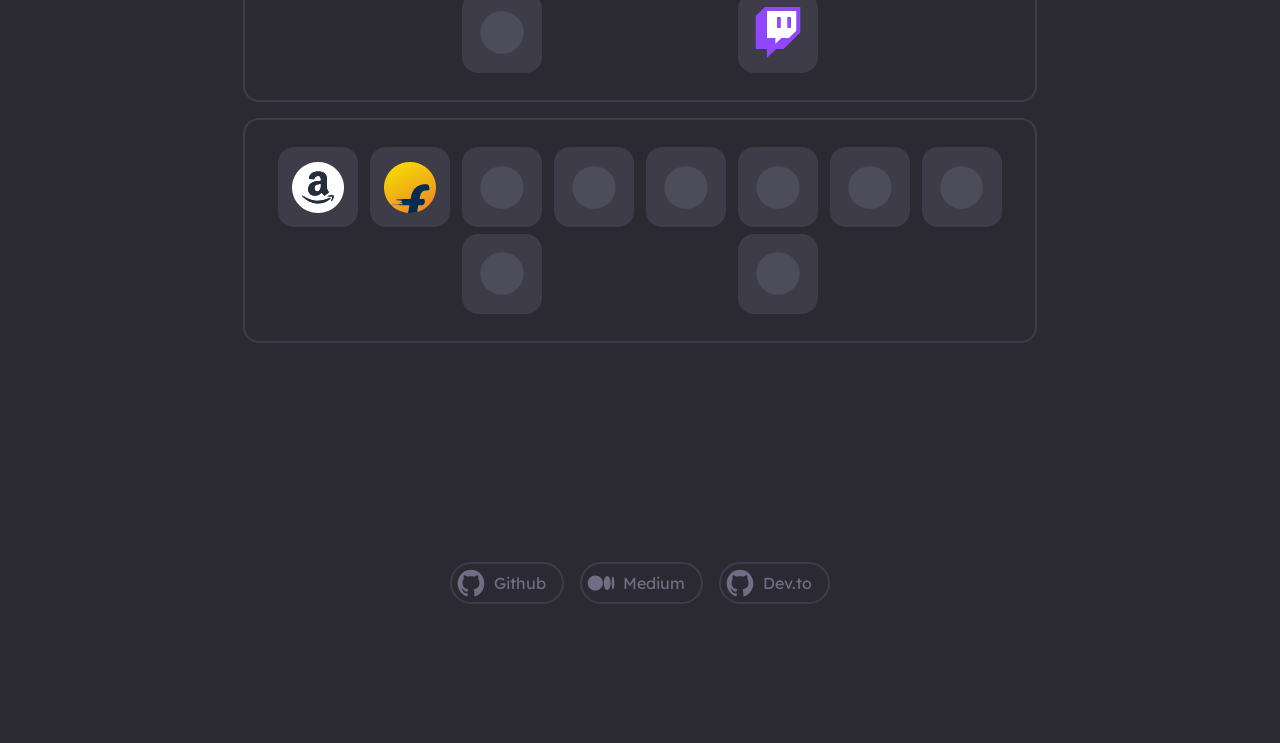
==== commit 717c970f: "Changed some resource casings and remove category accents." ====
--- a/index.html
+++ b/index.html
@@ -142,7 +142,7 @@
 
                 
                 <div class="shortcuts-main" draggable="true">
-                    <div class="accent blue-acc"></div>
+<!--                    <div class="accent blue-acc"></div>-->
                     
                     
                     <div class="shortcut-cont">
@@ -194,79 +194,79 @@
                 </div>
 
                 <div class="shortcuts-main" draggable="true">
-                    <div class="accent green-acc"></div>
-                    <div class="shortcut-cont">
-                        <a class="shortcut googleLink" href="">
-                            <img class="google" src="">
-                        </a>
-                        <a class="shortcut googleLink" href="">
-                            <img class="google" src="">
-                        </a>
-                        <a class="shortcut googleLink" href="">
-                            <img class="google" src="">
-                        </a>
-                        <a class="shortcut googleLink" href="">
-                            <img class="google" src="">
-                        </a>
-                        <a class="shortcut googleLink" href="">
-                            <img class="google" src="">
-                        </a>
-                        <a class="shortcut googleLink" href="">
-                            <img class="google" src="">
-                        </a>
-                        <a class="shortcut googleLink" href="">
-                            <img class="google" src="">
-                        </a>
-                        <a class="shortcut googleLink" href="">
-                            <img class="google" src="">
-                        </a>
-                        <a class="shortcut googleLink" href="">
-                            <img class="google" src="">
-                        </a>
-                        <a class="shortcut googleLink" href="">
-                            <img class="google" src="">
-                        </a>
-                    </div>
-                </div>
-
-                <div class="shortcuts-main" draggable="true">
-                    <div class="accent purple-acc"></div>
-                    <div class="shortcut-cont">
-                        <a class="shortcut codeLink" href="">
-                            <img class="code" src="">
-                        </a>
-                        <a class="shortcut codeLink" href="">
-                            <img class="code" src="">
-                        </a>
-                        <a class="shortcut codeLink" href="">
-                            <img class="code" src="">
-                        </a>
-                        <a class="shortcut codeLink" href="">
-                            <img class="code" src="">
-                        </a>
-                        <a class="shortcut codeLink" href="">
-                            <img class="code" src="">
-                        </a>
-                        <a class="shortcut codeLink" href="">
-                            <img class="code" src="">
-                        </a>
-                        <a class="shortcut codeLink" href="">
-                            <img class="code" src="">
-                        </a>
-                        <a class="shortcut codeLink" href="">
-                            <img class="code" src="">
-                        </a>
-                        <a class="shortcut codeLink" href="">
-                            <img class="code" src="">
-                        </a>
-                        <a class="shortcut codeLink" href="">
-                            <img class="code" src="">
-                        </a>
-                    </div>
-                </div>
-
-                <div class="shortcuts-main" draggable="true">
-                    <div class="accent red-acc"></div>
+<!--                    <div class="accent green-acc"></div>-->
+                    <div class="shortcut-cont">
+                        <a class="shortcut googleLink" href="">
+                            <img class="google" src="">
+                        </a>
+                        <a class="shortcut googleLink" href="">
+                            <img class="google" src="">
+                        </a>
+                        <a class="shortcut googleLink" href="">
+                            <img class="google" src="">
+                        </a>
+                        <a class="shortcut googleLink" href="">
+                            <img class="google" src="">
+                        </a>
+                        <a class="shortcut googleLink" href="">
+                            <img class="google" src="">
+                        </a>
+                        <a class="shortcut googleLink" href="">
+                            <img class="google" src="">
+                        </a>
+                        <a class="shortcut googleLink" href="">
+                            <img class="google" src="">
+                        </a>
+                        <a class="shortcut googleLink" href="">
+                            <img class="google" src="">
+                        </a>
+                        <a class="shortcut googleLink" href="">
+                            <img class="google" src="">
+                        </a>
+                        <a class="shortcut googleLink" href="">
+                            <img class="google" src="">
+                        </a>
+                    </div>
+                </div>
+
+                <div class="shortcuts-main" draggable="true">
+<!--                    <div class="accent purple-acc"></div>-->
+                    <div class="shortcut-cont">
+                        <a class="shortcut codeLink" href="">
+                            <img class="code" src="">
+                        </a>
+                        <a class="shortcut codeLink" href="">
+                            <img class="code" src="">
+                        </a>
+                        <a class="shortcut codeLink" href="">
+                            <img class="code" src="">
+                        </a>
+                        <a class="shortcut codeLink" href="">
+                            <img class="code" src="">
+                        </a>
+                        <a class="shortcut codeLink" href="">
+                            <img class="code" src="">
+                        </a>
+                        <a class="shortcut codeLink" href="">
+                            <img class="code" src="">
+                        </a>
+                        <a class="shortcut codeLink" href="">
+                            <img class="code" src="">
+                        </a>
+                        <a class="shortcut codeLink" href="">
+                            <img class="code" src="">
+                        </a>
+                        <a class="shortcut codeLink" href="">
+                            <img class="code" src="">
+                        </a>
+                        <a class="shortcut codeLink" href="">
+                            <img class="code" src="">
+                        </a>
+                    </div>
+                </div>
+
+                <div class="shortcuts-main" draggable="true">
+<!--                    <div class="accent red-acc"></div>-->
                     <div class="shortcut-cont">
                         <a class="shortcut musicLink" href="">
                             <img class="music" src="">
@@ -306,79 +306,79 @@
                 
 
                 <div class="shortcuts-main" draggable="true">
-                    <div class="accent orange-acc"></div>
-                    <div class="shortcut-cont">
-                        <a class="shortcut utilLink" href="">
-                            <img class="util" src="">
-                        </a>
-                        <a class="shortcut utilLink" href="">
-                            <img class="util" src="">
-                        </a>
-                        <a class="shortcut utilLink" href="">
-                            <img class="util" src="">
-                        </a>
-                        <a class="shortcut utilLink" href="">
-                            <img class="util" src="">
-                        </a>
-                        <a class="shortcut utilLink" href="">
-                            <img class="util" src="">
-                        </a>
-                        <a class="shortcut utilLink" href="">
-                            <img class="util" src="">
-                        </a>
-                        <a class="shortcut utilLink" href="">
-                            <img class="util" src="">
-                        </a>
-                        <a class="shortcut utilLink" href="">
-                            <img class="util" src="">
-                        </a>
-                        <a class="shortcut utilLink" href="">
-                            <img class="util" src="">
-                        </a>
-                        <a class="shortcut utilLink" href="">
-                            <img class="util" src="">
-                        </a>
-                    </div>
-                </div>
-
-                <div class="shortcuts-main" draggable="true">
-                    <div class="accent orange-acc"></div>
-                    <div class="shortcut-cont">
-                        <a class="shortcut funLink" href="">
-                            <img class="fun" src="">
-                        </a>
-                        <a class="shortcut funLink" href="">
-                            <img class="fun" src="">
-                        </a>
-                        <a class="shortcut funLink" href="">
-                            <img class="fun" src="">
-                        </a>
-                        <a class="shortcut funLink" href="">
-                            <img class="fun" src="">
-                        </a>
-                        <a class="shortcut funLink" href="">
-                            <img class="fun" src="">
-                        </a>
-                        <a class="shortcut funLink" href="">
-                            <img class="fun" src="">
-                        </a>
-                        <a class="shortcut funLink" href="">
-                            <img class="fun" src="">
-                        </a>
-                        <a class="shortcut funLink" href="">
-                            <img class="fun" src="">
-                        </a>
-                        <a class="shortcut funLink" href="">
-                            <img class="fun" src="">
-                        </a>
-                        <a class="shortcut funLink" href="">
-                            <img class="fun" src="">
-                        </a>
-                    </div>
-                </div>
-
-                <div class="shortcuts-main" draggable="true">
-                    <div class="accent orange-acc"></div>
+<!--                    <div class="accent orange-acc"></div>-->
+                    <div class="shortcut-cont">
+                        <a class="shortcut utilLink" href="">
+                            <img class="util" src="">
+                        </a>
+                        <a class="shortcut utilLink" href="">
+                            <img class="util" src="">
+                        </a>
+                        <a class="shortcut utilLink" href="">
+                            <img class="util" src="">
+                        </a>
+                        <a class="shortcut utilLink" href="">
+                            <img class="util" src="">
+                        </a>
+                        <a class="shortcut utilLink" href="">
+                            <img class="util" src="">
+                        </a>
+                        <a class="shortcut utilLink" href="">
+                            <img class="util" src="">
+                        </a>
+                        <a class="shortcut utilLink" href="">
+                            <img class="util" src="">
+                        </a>
+                        <a class="shortcut utilLink" href="">
+                            <img class="util" src="">
+                        </a>
+                        <a class="shortcut utilLink" href="">
+                            <img class="util" src="">
+                        </a>
+                        <a class="shortcut utilLink" href="">
+                            <img class="util" src="">
+                        </a>
+                    </div>
+                </div>
+
+                <div class="shortcuts-main" draggable="true">
+<!--                    <div class="accent orange-acc"></div>-->
+                    <div class="shortcut-cont">
+                        <a class="shortcut funLink" href="">
+                            <img class="fun" src="">
+                        </a>
+                        <a class="shortcut funLink" href="">
+                            <img class="fun" src="">
+                        </a>
+                        <a class="shortcut funLink" href="">
+                            <img class="fun" src="">
+                        </a>
+                        <a class="shortcut funLink" href="">
+                            <img class="fun" src="">
+                        </a>
+                        <a class="shortcut funLink" href="">
+                            <img class="fun" src="">
+                        </a>
+                        <a class="shortcut funLink" href="">
+                            <img class="fun" src="">
+                        </a>
+                        <a class="shortcut funLink" href="">
+                            <img class="fun" src="">
+                        </a>
+                        <a class="shortcut funLink" href="">
+                            <img class="fun" src="">
+                        </a>
+                        <a class="shortcut funLink" href="">
+                            <img class="fun" src="">
+                        </a>
+                        <a class="shortcut funLink" href="">
+                            <img class="fun" src="">
+                        </a>
+                    </div>
+                </div>
+
+                <div class="shortcuts-main" draggable="true">
+<!--                    <div class="accent orange-acc"></div>-->
                     <div class="shortcut-cont">
                         <a class="shortcut shopLink" href="">
                             <img class="shop" src="">
@@ -434,4 +434,4 @@
         </footer>
     </main>
 </body>
-</html>+</html>
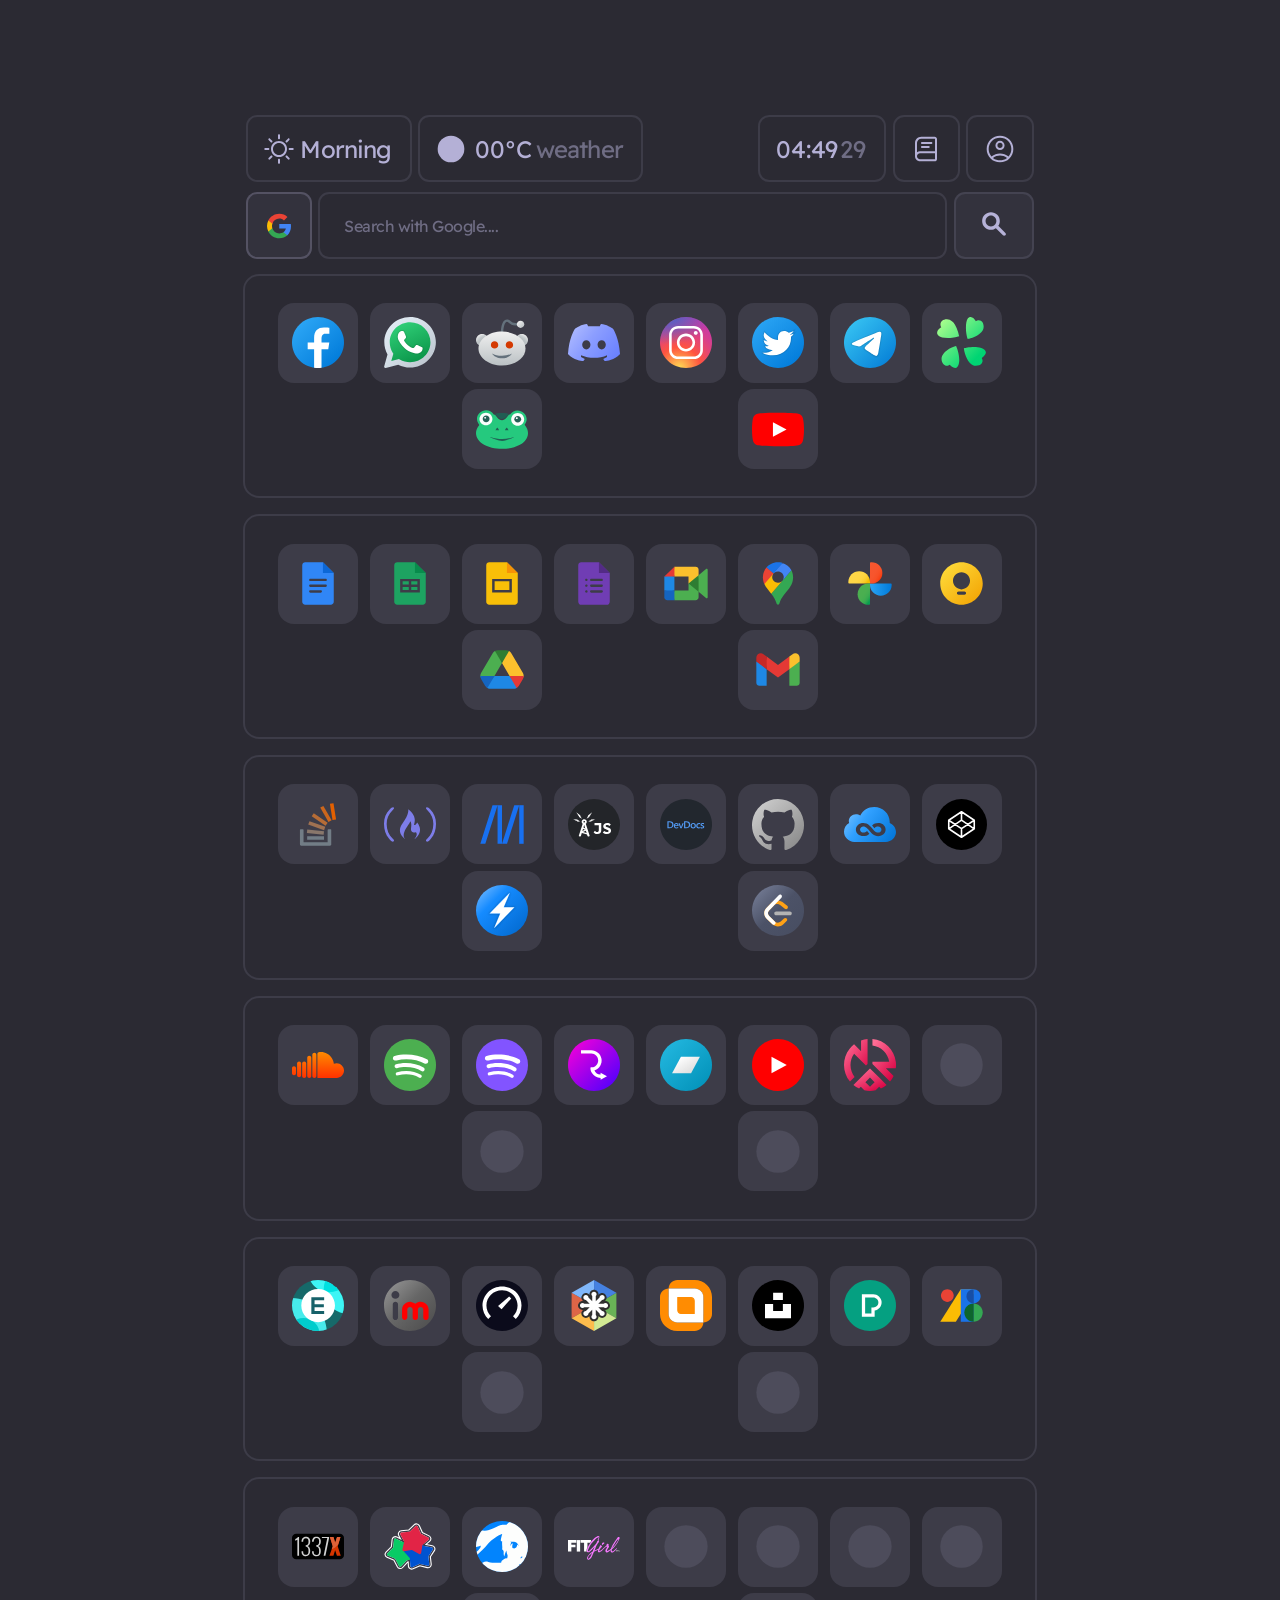
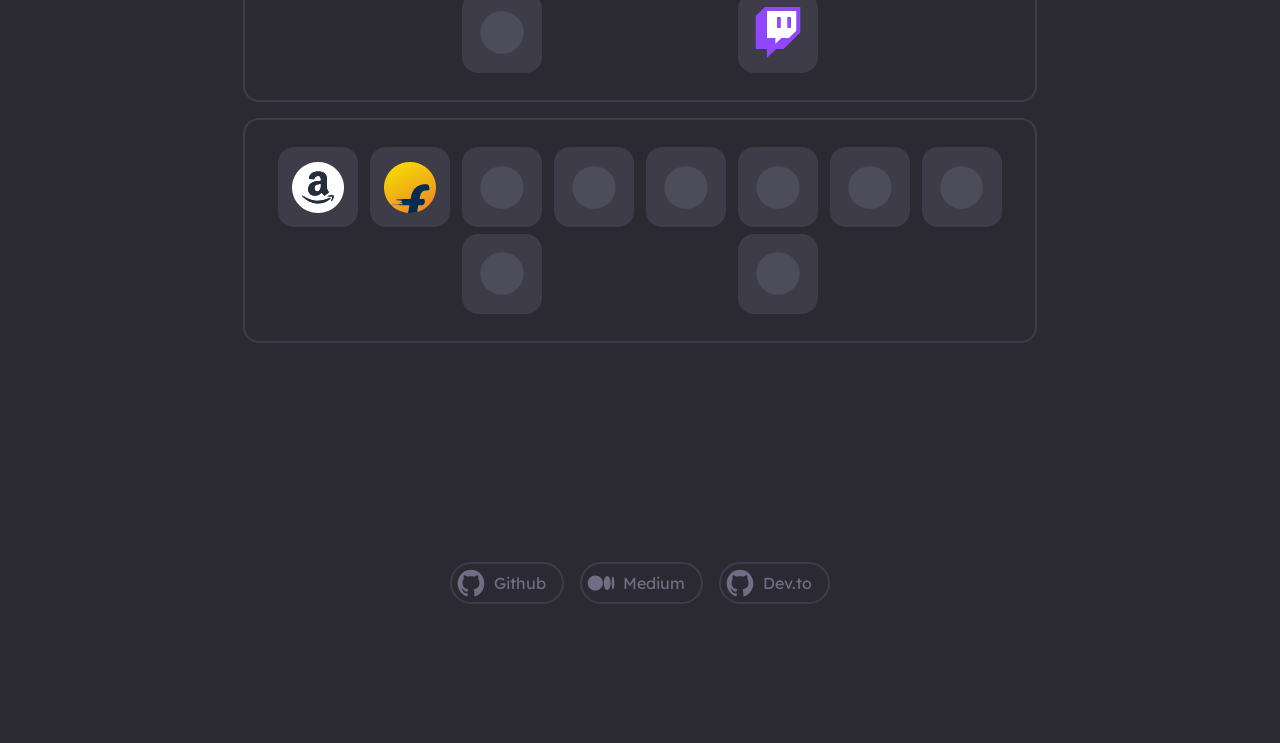
==== commit 208cf692: "Removed broken image icon on load." ====
--- a/index.html
+++ b/index.html
@@ -147,21 +147,9 @@
                     
                     <div class="shortcut-cont">
                         <a class="shortcut socialLink" href="" draggable="true">
-                            <!-- <div class="badge"></div> -->
-                            <img class="social" src="">
-                        </a>
-                        <!-- <span class="shortcut-tooltip">Facebook</span> -->
-                            <div class="custom-menu-cont">
-                                <a href="https://www.facebook.com/">
-                                    New Tab
-                                </a>
-                                <a href="https://www.facebook.com/">
-                                    New Window
-                                </a>
-                                <a href="https://www.facebook.com/Plo.pote">
-                                    Retardposting
-                                </a>
-                            </div>
+                            <img class="social" src="">
+                        </a>
+                        
                         <a class="shortcut socialLink" href="" draggable="true">
                             <img class="social" src="">
                         </a>
--- a/css/main.css
+++ b/css/main.css
@@ -82,6 +82,11 @@
     }
 img{
     width: 32px; height: 32px;
+}
+/* To hide the broken images */
+img[src=""],
+img:not([src]) {
+  visibility: hidden;
 }
 
 body{
@@ -736,4 +741,4 @@
         .shortcut-cont{ justify-content: space-evenly; }
         .shortcut{ margin: .5em; }
     }
-                +                
